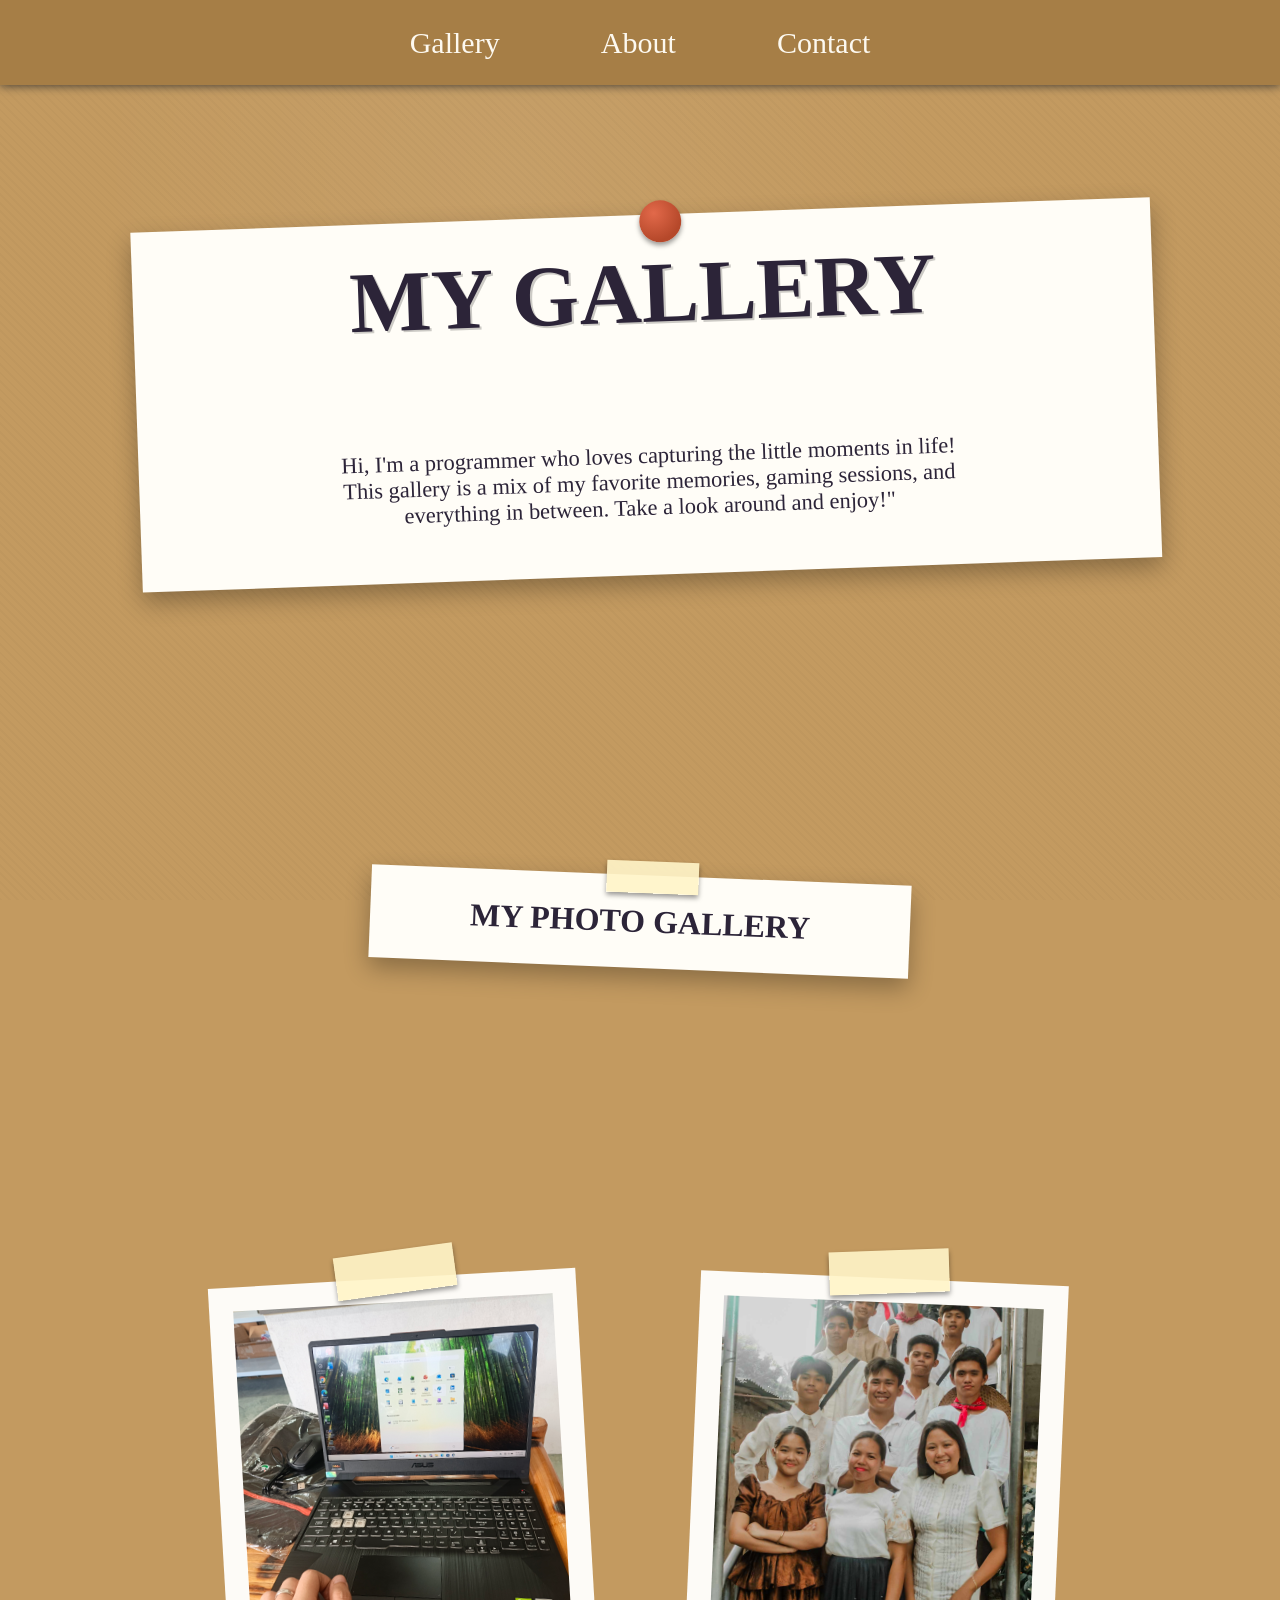
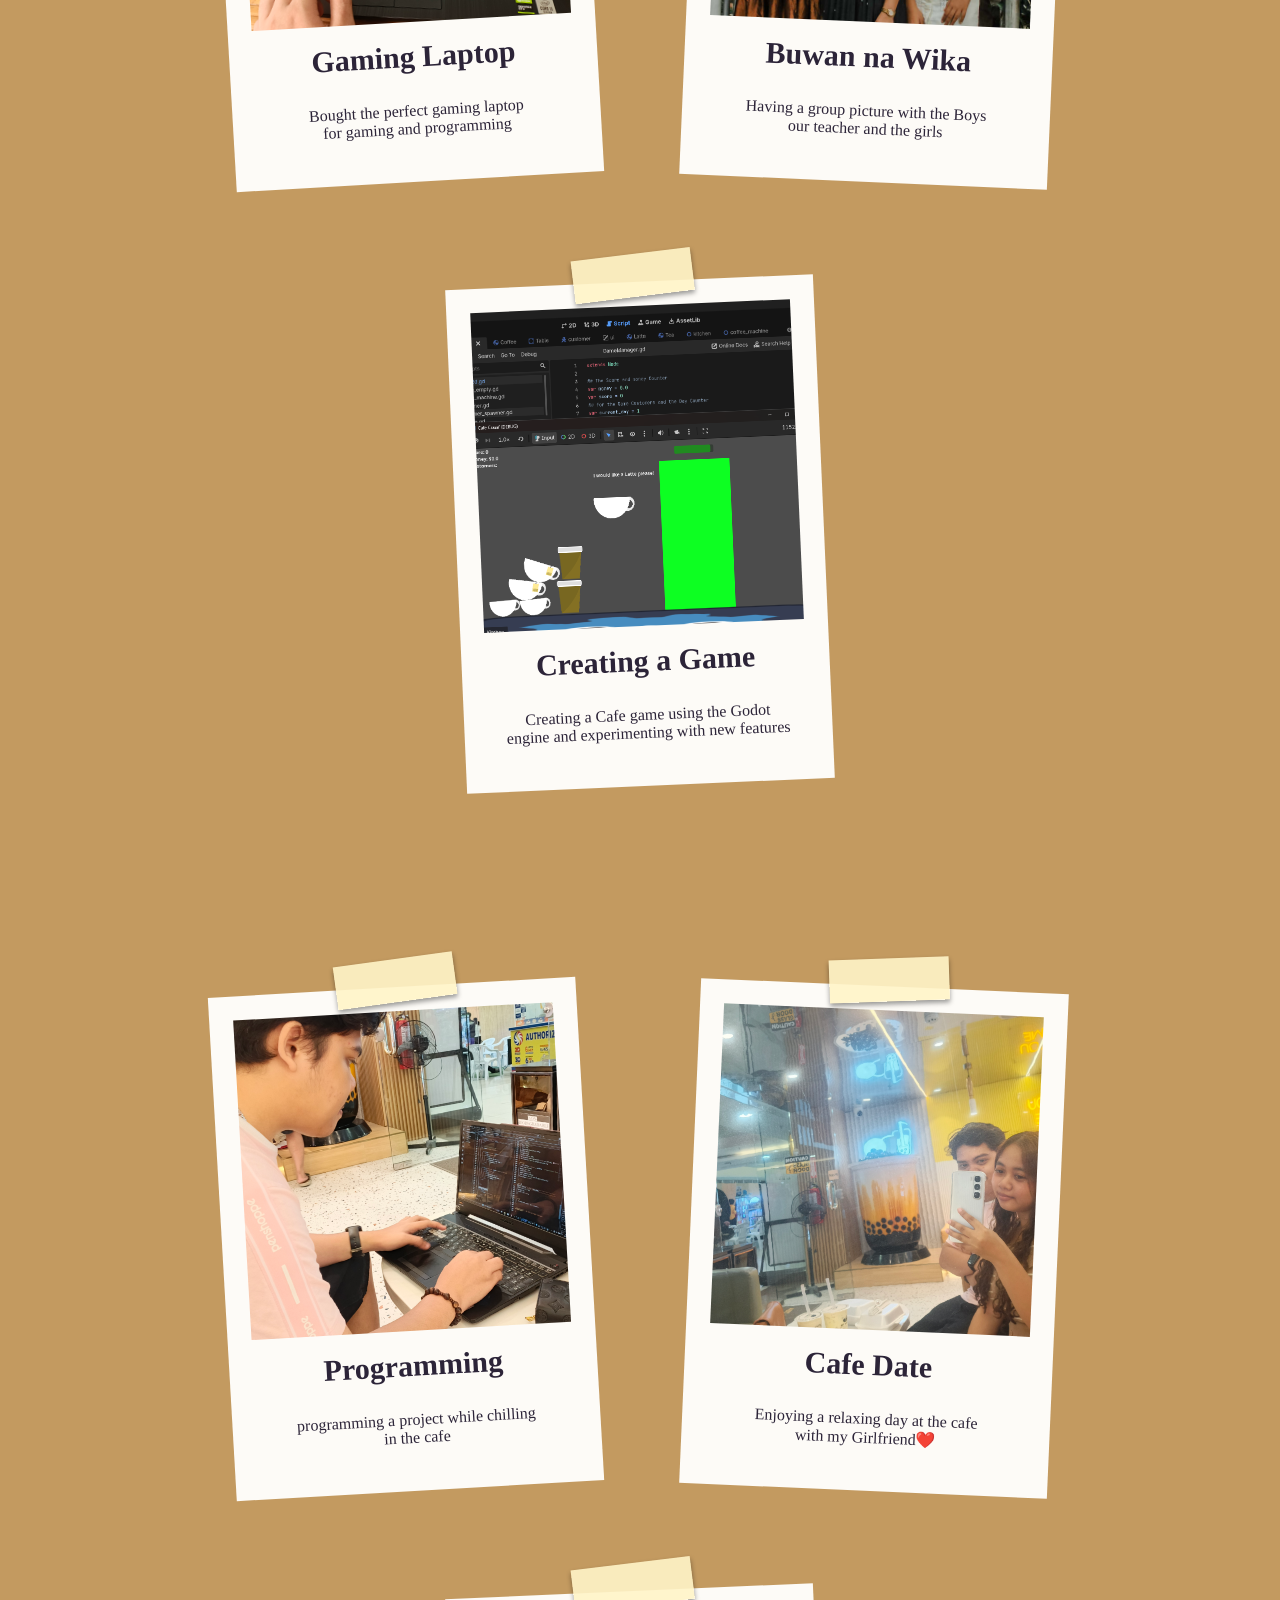
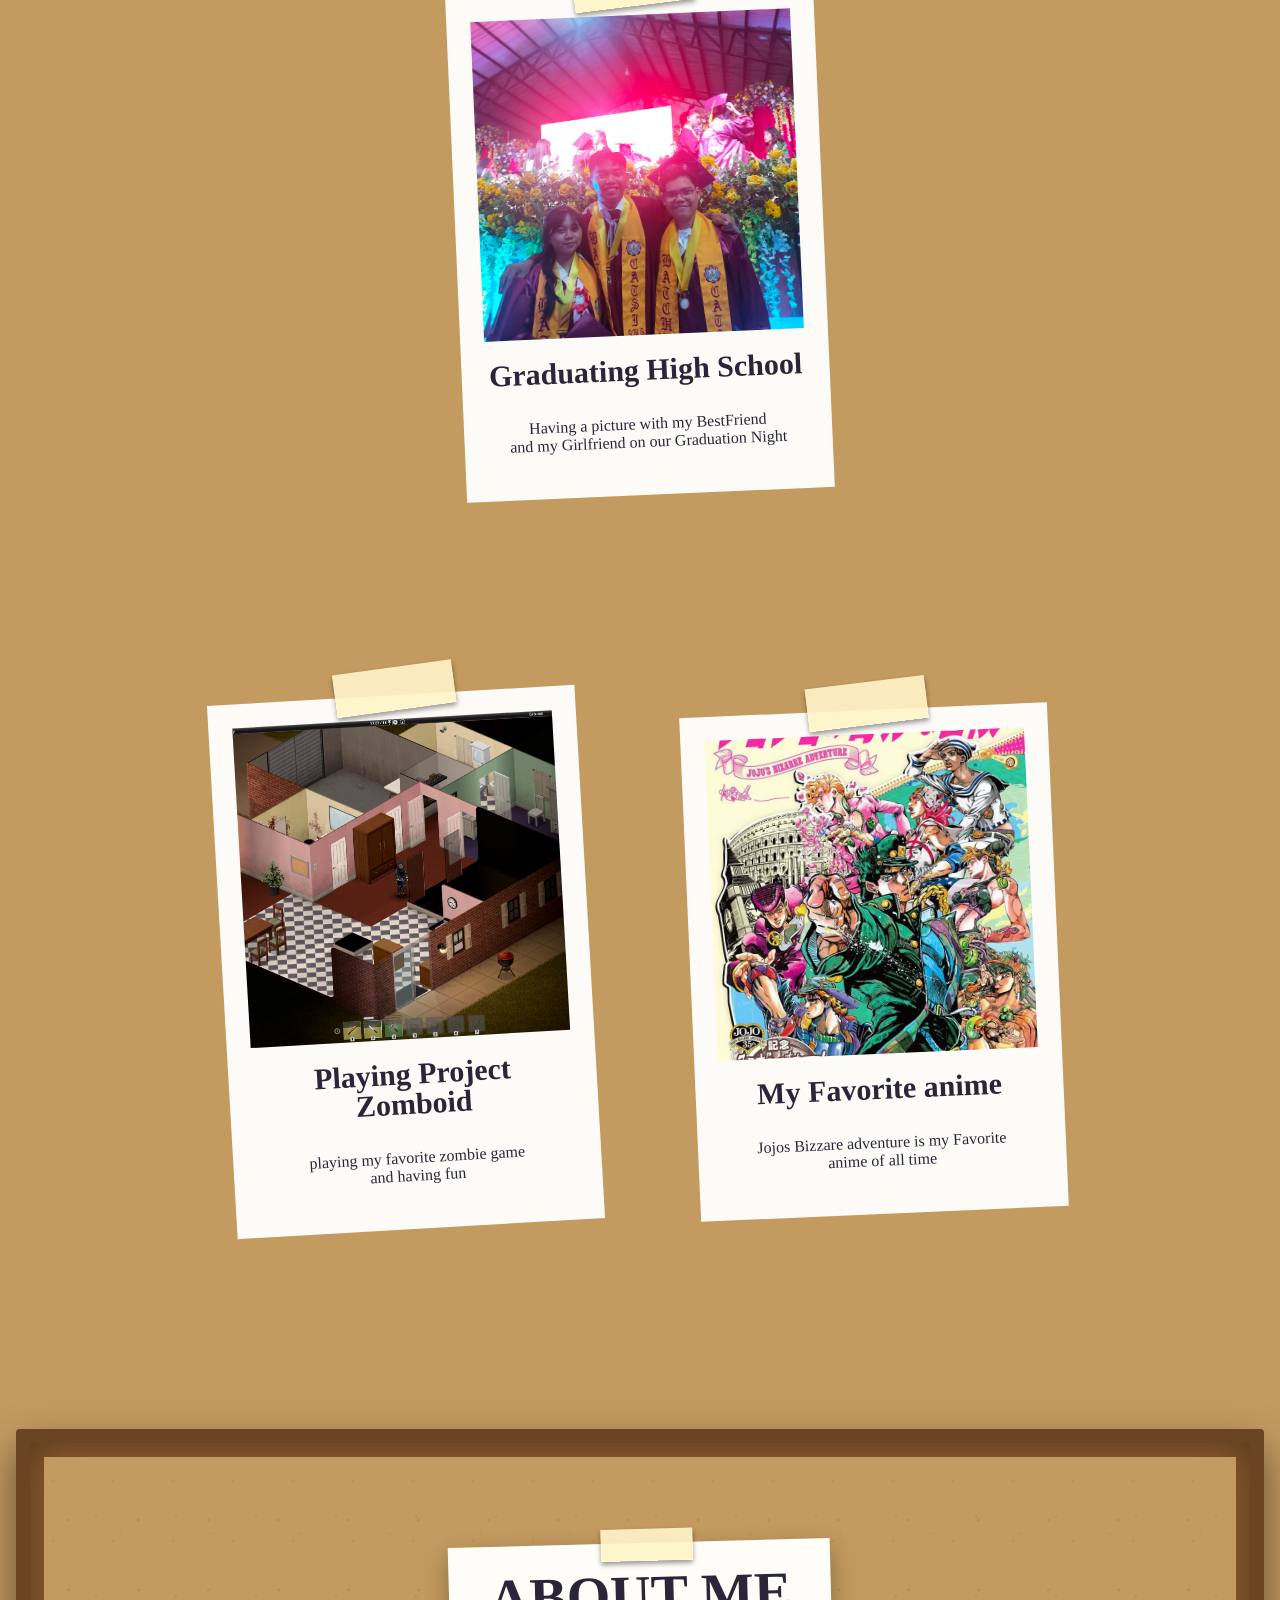
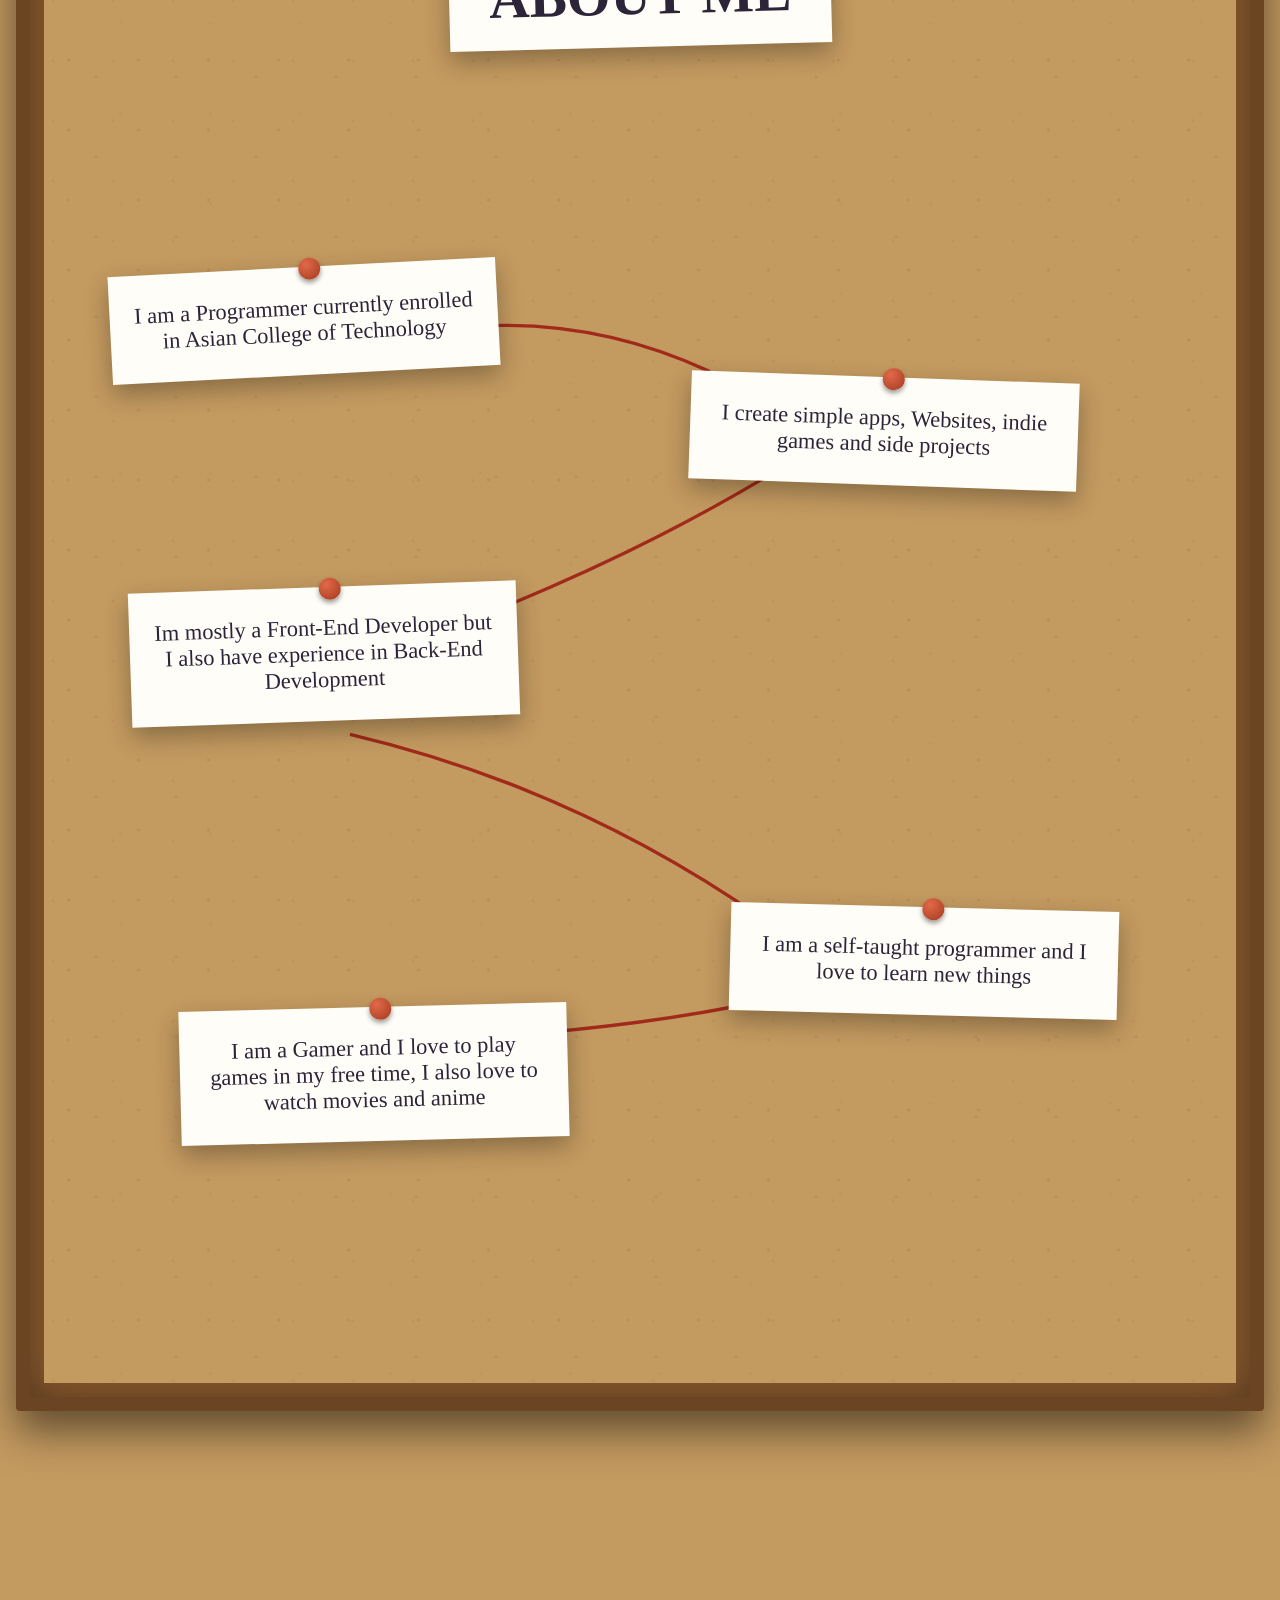
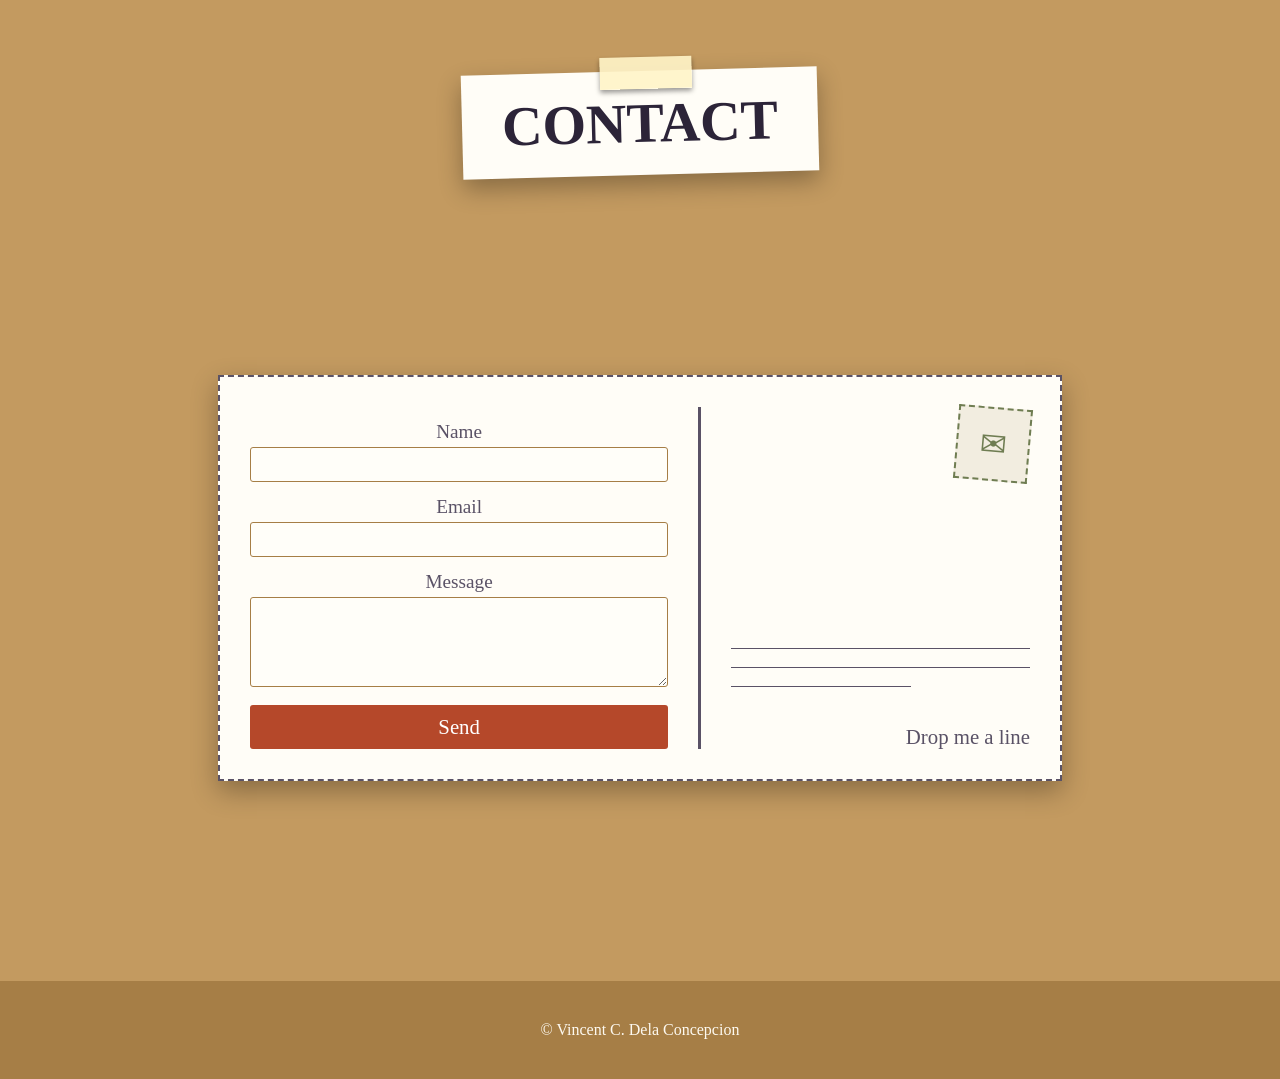
==== home.html @ f08c1916 "Add files via upload" ====
<head>
        
        <meta charset="UTF-8">
            <title>My Photo Gallery</title>
    <link rel="preconnect" href="https://fonts.googleapis.com">
   
    <link rel="StyleSheet" href="style.css">
    <script src="script.js"></script>
    </head>

    
    <body>


        </div>  
        <!-- Navigation -->
        <nav>    
            <a href="#gallery">Gallery</a>
            <a href="#aboutme">About</a>
            <a href="#contact">Contact</a>
        </nav>

        <!-- Introduction -->
        <header class="hero">
        <div class="pin">
            <h1>MY GALLERY</h1>

            <p>Hi, I'm a programmer who loves capturing the little moments in life! This gallery is a
                <span>mix of my favorite memories, gaming sessions, and everything in between. 
                    Take a look around and enjoy!"
                </span>
            </p>
        </div>

        <!-- Gallery Title -->
         <div id="gallery">         
        <h1 id="title">MY PHOTO GALLERY</h1>
        </div>
        </header>

    

        <!-- Polaroid Photos 1ST ROW -->
        <div class="picture-container">

            <div class="polaroid"  id="picture1">
                <img src="boughtlaptop.jpg">
                <div class="content" >
                    <h3>Gaming Laptop</h3>
                    <p>Bought the perfect gaming laptop</p> 
                        <p>for gaming and programming </p>
                </div>
            </div>

            <div class="polaroid" id="picture2">
                <img src="buwanwika.jpeg">
                <div class="content">
                    <h3>Buwan na Wika</h3>
                    <p>Having a group picture with the Boys</p> 
                        <p>our teacher and the girls </p>
                </div>
            </div>

            <div class="polaroid" id="picture3">
                <img src="godot.png">
                <div class="content">
                    <h3>Creating a Game</h3>
                    <p>Creating a Cafe game using the Godot </p> 
                        <p>engine and experimenting with new features </p>
                </div>
            </div>
        </div>
        
        <!-- Polaroid Photos 2nd ROW -->
        <div class="picture-container">

            <div class="polaroid"  id="picture4">
                <img src="programming.jpg">
                <div class="content" >
                    <h3>Programming</h3>
                    <p>programming a project while chilling</p> 
                        <p>in the cafe </p>
                </div>
            </div>

            <div class="polaroid" id="picture5">
                <img src="cafedate.jpg">
                <div class="content">
                    <h3>Cafe Date</h3>
                    <p>Enjoying a relaxing day at the cafe</p> 
                        <p>with my Girlfriend❤️ </p>
                </div>
            </div>

            <div class="polaroid" id="picture6">
                <img src="gradpic3.jpg">
                <div class="content">
                    <h3>Graduating High School</h3>
                    <p>Having a picture with my BestFriend </p> 
                        <p>and my Girlfriend on our Graduation Night </p>
                </div>
            </div>
        </div>

        <!-- Polaroid Photos 3rd ROW -->
        <div class="picture-container">

            <div class="polaroid"  id="picture7">
                <img src="projectzomboid.png">
                <div class="content" >
                    <h3>Playing Project Zomboid</h3>
                    <p>playing my favorite zombie game</p> 
                        <p>and having fun </p>
                </div>
            </div>

            <div class="polaroid" id="picture8">
                <img src="jojo.jpg">
                <div class="content">
                    <h3>My Favorite anime</h3>
                    <p>Jojos Bizzare adventure is my Favorite </p> 
                        <p>anime of all time</p>
                </div>
            </div>

            
        </div>
    <section class="detectiveboard">
        <div class="aboutme" id="aboutme">
                <h1 class="about-title">ABOUT ME</h1>
                </div>
                    <!-- About Me  -->
            <!-- Detective board: 4 cards connected by string -->
            <div class="aboutcontain">
        
                <svg class="strings" viewBox="0 0 1100 750" preserveAspectRatio="none">
                    <!-- card-1 -> card-2 -->
                    <path d="M 260 90  Q 450 40  620 110" stroke="#a12a1a" stroke-width="3" fill="none"/>
                    <!-- card-2 -> card-3 -->
                    <path d="M 700 190 Q 500 300 220 380" stroke="#a12a1a" stroke-width="3" fill="none"/>
                    <!-- card-3 -> card-4 -->
                    <path d="M 260 430 Q 500 480 700 610" stroke="#a12a1a" stroke-width="3" fill="none"/>
                    <path d="M 700 660 Q 500 700 260 700" stroke="#a12a1a" stroke-width="3" fill="none"/>
                </svg>
        
                <div class="card" id="card-1">
                    I am a Programmer currently enrolled in <span>Asian College of Technology</span>
                </div>
        
                <div class="card" id="card-2">
                    I create simple apps, Websites, indie games and side projects
                </div>
        
                <div class="card" id="card-3">
                    Im mostly a <span>Front-End Developer</span> but I also have experience in <span>Back-End Development</span>
                </div>
        
                <div class="card" id="card-4">
                    I am a <span>self-taught</span> programmer and I love to learn new things
                </div>
                
                <div class="card" id="card-5">
                   I am a Gamer and I love to play games in my free time, I also love to watch movies and anime

            </div>
        </div>
    </section>


    <section id="contact" class="contact-section">
    <div class="aboutme">
        <h1 class="about-title">CONTACT</h1>
    </div>

    <div class="postcard">
        <!-- Left side: the actual form -->
        <div class="postcard-form">
            <form id="contactForm">
                <label for="name">Name</label>
                <input type="text" id="name" required>

                <label for="email">Email</label>
                <input type="email" id="email" required>

                <label for="message">Message</label>
                <textarea id="message" required></textarea>

                <button type="submit">Send</button>
            </form>
        </div>

        <!-- Right side: postcard address block + stamp -->
        <div class="postcard-address">
            <div class="stamp">
                <span>✉    </span>
            </div>
            <div class="address-lines">
                <div class="line"></div>
                <div class="line"></div>
                <div class="line short"></div>
            </div>
            <p class="postcard-caption">Drop me a line</p>
        </div>
    </div>
</section>

<footer>
    <p>&copy; Vincent C. Dela Concepcion</p>
</footer>

<div class="popup-overlay" id="popupOverlay">
    <div class="popup-note">
        <p id="popupMessage">Thanks for your note! Your message has been left on the board.⛵</p>
        <button id="popupClose">Close</button>
    </div>
</div>

</body>
---- style.css ----
html{
    scroll-behavior: smooth;
}
:root{
    --cork: #c39a60;
    --cork-dark: #a67e46;
    --cream: #fdf9f0;
    --paper: #fffdf7;
    --ink: #2c2438;
    --ink-soft: #5a5266;
    --pin: #b5482a;
    --sage: #6f7d52;
    --tape: rgba(255, 244, 200, 0.9);
    --radius: 3px;
}


*{
    margin: 0px;
}

body{
    color: var(--ink);
    background-color: rgb(224, 222, 222);
    background:
      radial-gradient(circle at 40% 20%, rgba(255,255,255,0.05), transparent 40%),
      repeating-linear-gradient(45deg, rgba(0,0,0,0.02) 0 2px, transparent 2px 6px),
      var(--cork);
    background-attachment: fixed;
}

/* ---------- NAV ---------- */
nav{
    background-color: var(--cork-dark);
    word-spacing: 100%;
    display: flex;
    justify-content: center;
    text-align: center;
    gap: 50px;
    box-shadow: 0px 0px 10px rgb(48, 47, 47);
}

a{
    padding: 2%;
    font-size: 30px;
    text-decoration: none;
    color: var(--cream);
     font-family: 'Caveat', cursive;
}

/* ---------- HERO / GALLERY INTRO ---------- */
.hero{
    text-align: center;
    padding: 60px 20px;
    margin-top: 70px;
}

.pin{
    text-align: center;
    display: inline-block;
    position: relative;
    background: #fffdf7;
    padding: 28px 200px 54px;
    box-shadow: 0 10px 25px rgba(0,0,0,0.3);
    transform: rotate(-2deg);
    max-width: 620px;
    margin-bottom: 0px;

    transform-origin: top center;      
    animation: sway 3.5s ease-in-out infinite;
}

@keyframes sway{
    0%   { transform: rotate(-2deg); }
    50%  { transform: rotate(2deg); }
    100% { transform: rotate(-2deg); }
}


.pin::before{
    content: "";
    position: absolute;
    top: -14px;
    left: 52%;
    transform: translateX(-50%);
    width: 42px;
    height: 42px;
    border-radius: 50%;
    background: radial-gradient(circle at 35% 30%, #e2694a, #b5482a 70%);
    box-shadow: 0 3px 5px rgba(0,0,0,0.4);
}

.pin h1{
    font-family: 'Caveat', cursive;
    font-size: 5.4rem;
    margin: 0 0 6px;
    color: #2c2438;
    margin-bottom: 100px;
    text-shadow: 2px 2px 0px rgba(0,0,0,0.2);
    text-align: center;
}

.pin p{
    font-family: 'Caveat', cursive;
    font-size: 1.4rem;
    margin: 0;
    color: #2c2438;
}

/* ---------- GALLERY TITLE ---------- */
#title{
    display: inline-block;
    position: relative;
    background: #fffdf7;
    padding: 28px 100px 28px;
    box-shadow: 0 10px 25px rgba(0,0,0,0.3);
    transform: rotate(2.3deg);
    max-width: 620px;
    margin-top: 300px;
    margin-bottom: 50px;
    font-family: 'Caveat', cursive;
    text-align: center;
}

#title::before{
    content: "";
    position: absolute;
    top: -14px;
    left: 52%;
    transform: translateX(-50%);
    width: 92px;
    height: 32px;
    background: var(--tape);
    box-shadow: 0 3px 5px rgba(0,0,0,0.4);
}

/* ---------- POLAROID GALLERY ---------- */
.picture-container{
    justify-content: center;
    align-items: center;
    display: flex;
    flex-direction: row;
    flex-wrap: wrap;
    gap: 100px;
    margin-top: 200px;
}

.polaroid{
    background-color: rgb(253,251,247);
    padding: 24px 24px 44px;
    position: relative;
    width: 320px;
    transform: rotate(var(--tilt));
    transition: transform 0.3s ease, box-shadow 0.3s ease;
}


.polaroid::before{
    content: "";
    position: absolute;
    top: -28px;
    right: 120px;
    transform: rotate(-4.5deg);
    width: 120px;
    height: 43px;
    background: var(--tape);
    box-shadow: 0 3px 5px rgba(0,0,0,0.4);
}

.polaroid img{
    width: 100%;
    height: 320px;
    object-fit: cover;
    display: block;
}

.polaroid:hover{
    box-shadow: 4px 4px 20px black;
    transform: rotate(-10deg);
    box-shadow: 4px 4px 20px black;
    transform: rotate(calc(var(--tilt) * -1)) scale(1.05);
}

#picture1{ --tilt: -3.3deg; }
#picture2{ --tilt: 2.5deg; }
#picture3{ --tilt: -2.5deg; }
#picture4{ --tilt: -3.3deg; }
#picture5{ --tilt: 2.5deg; }
#picture6{ --tilt: -2.5deg; }
#picture7{ --tilt: -3.3deg; }
#picture8{ --tilt: -2.5deg; }

.content h3{
    text-align: center;
    line-height: 1;
    font-size: 30px;
    margin-bottom: 30px;
    margin-top: 20px;
    font-family: 'Caveat', cursive;
}

.content p{
    text-align: center;
    font-family: 'Caveat', cursive;
}
#left{
    Transform: rotate(-3.3deg);
}

/* ---------- ABOUT ME: BOARD FRAME WRAPPER ---------- */
.detectiveboard{
    position: relative;
    max-width: 1160px;
    margin: 100px auto;
    margin-top:200px;
    padding: 40px 30px 300px;
    background: #8a5a2e;                     
    border: 14px solid #6b4423;               
    border-radius: 4px;
    box-shadow:
        inset 0 0 40px rgba(0,0,0,0.4),        
        0 20px 40px rgba(0,0,0,0.5);            
}
 
.detectiveboard::before{
    content: "";
    position: absolute;
    inset: 14px;
    background:
        url("data:image/svg+xml,%3Csvg xmlns='http://www.w3.org/2000/svg' width='100' height='100'%3E%3Cfilter id='n'%3E%3CfeTurbulence type='fractalNoise' baseFrequency='0.9' numOctaves='2' stitchTiles='stitch'/%3E%3C/filter%3E%3Crect width='100%25' height='100%25' filter='url(%23n)'/%3E%3C/svg%3E"),
        repeating-linear-gradient(45deg, rgba(0,0,0,0.04) 0 2px, transparent 2px 6px),
        var(--cork);
    background-blend-mode: overlay, normal, normal;   
    opacity: 1;
    z-index: 0;

    background:
        radial-gradient(circle at 15% 40%, rgba(0,0,0,0.08) 1px, transparent 2px),
        radial-gradient(circle at 65% 75%, rgba(0,0,0,0.06) 1px, transparent 2px),
        radial-gradient(circle at 35% 90%, rgba(0,0,0,0.07) 1px, transparent 2px),
        radial-gradient(circle at 85% 85%, rgba(0,0,0,0.05) 1px, transparent 2px),
        
        var(--cork);
    background-size: 60px 60px, 80px 80px, 70px 70px, 90px 90px, auto;
}
 
/* ---------- ABOUT ME TITLE ---------- */
.aboutme{
    position: relative;
    z-index: 1;
    text-align: center;
    padding: 60px 20px 0;
    margin-top: 0;
    margin-bottom: 200px;
}
 
.about-title{
    display: inline-block;
    position: relative;
    font-family: 'Caveat', cursive;
    font-size: 3.5rem;
    color: var(--ink);
    text-align: center;
    background: var(--paper);
    padding: 20px 40px;
    box-shadow: 0 10px 25px rgba(0,0,0,0.3);
    transform: rotate(-1.5deg);
    transition: transform 0.3s ease, box-shadow 0.3s ease;
}
 
.about-title::before{
    content: "";
    position: absolute;
    top: -14px;
    left: 52%;
    transform: translateX(-50%);
    width: 92px;
    height: 32px;
    background: var(--tape);
    box-shadow: 0 3px 5px rgba(0,0,0,0.4);
}
 
.about-title:hover{
    box-shadow: 4px 4px 20px #5e3819;
    transform: rotate(-4deg);
}
 
/* ---------- ABOUT ME: DETECTIVE BOARD ---------- */
.aboutcontain{
    position: relative;        /* every .card positions against this */
    z-index: 1;                /* sits above .detective-board::before's cork texture */
    width: 100%;
    max-width: 1100px;
    height: 850px;
    margin: 40px auto 0;
}
 
.strings{
    position: absolute;
    top: 0;
    left: 0;
    width: 100%;
    height: 100%;
    pointer-events: none;      /* clicks pass through to whatever's underneath */
}
 
.card{
    position: absolute;
    background: var(--paper);
    padding: 28px 24px;
    max-width: 340px;
    box-shadow: 0 10px 25px rgba(0,0,0,0.3);
    font-family: 'Caveat', cursive;
    font-size: 1.4rem;
    text-align: center;
    transition: transform 0.3s ease, box-shadow 0.3s ease;
}
 
.card::before{
    content: "";
    position: absolute;
    top: -9px;
    left: 52%;
    transform: translateX(-50%);
    width: 22px;
    height: 22px;
    border-radius: 50%;
    background: radial-gradient(circle at 35% 30%, #e2694a, #b5482a 70%);
    box-shadow: 0 3px 5px rgba(0,0,0,0.4);
}
 
.card:hover{
    
    z-index: 5;
}
 
/* individual card placement + tilt */
#card-1{ top: 20px;  left: 20px;  transform: rotate(-3deg); }
#card-2{ top: 130px;  left: 600px; transform: rotate(2deg); }
#card-3{ top: 340px; left: 40px;  transform: rotate(-2deg); }
#card-4{ top: 660px; left: 640px; transform: rotate(1.5deg); }
#card-5 { top: 760px; left: 90px; transform: rotate(-1.5deg); }


/* Contact Section */
#contact{
    padding: 100px 20px;
    text-align: center;
}
.contact{
    font-family: 'Caveat', cursive;
    font-size: 3.5rem;
    color: var(--ink);
    text-align: center;
    
    padding: 10px 10px;
    margin-left: 00px;
    margin-right: 300px;
    
    
    transition: transform 0.3s ease, box-shadow 0.3s ease;
}
.contacttitle{
    display: inline-block;
    position: relative;
    font-family: 'Caveat', cursive;
    font-size: 3.5rem;
    color: var(--ink);
    text-align: center;
    background: var(--paper);
    padding: 20px 40px;
    
    box-shadow: 0 10px 25px rgba(0,0,0,0.3);
    
    transition: transform 0.3s ease, box-shadow 0.3s ease;
}
.contactdetails{
    position: relative;        /* every .card positions against this */
    z-index: 1;                /* sits above .detective-board::before's cork texture */
    width: 100%;
    max-width: 1100px;
    height: 80px;
    margin: 40px auto 0;
    font-size: 1.5rem;
    background: var(--paper);
    display: inline-block;
    justify-content: center; 
    font-family: 'Caveat', cursive;
    padding: 20px 40px;
}
ul{
    list-style-type: none;
    padding: 0;
}

/* ---------- CONTACT: POSTCARD ---------- */
.postcard{
    position: relative;
    display: flex;
    max-width: 780px;
    margin: 60px auto 100px;
    background: var(--paper);
    border: 2px dashed var(--ink-soft);
    box-shadow: 0 10px 25px rgba(0,0,0,0.3);
    padding: 30px;
    gap: 30px;
    font-family: 'Caveat', cursive;
    margin-top: 200px;
    margin-bottom: 100px;
}

.postcard-form{
    flex: 1.4;
}

.postcard-form label{
    display: block;
    font-size: 1.2rem;
    margin: 14px 0 4px;
    color: var(--ink-soft);
}

.postcard-form input,
.postcard-form textarea{
    width: 100%;
    padding: 8px 10px;
    border: 1.5px solid var(--cork-dark);
    border-radius: var(--radius);
    background: #fffef9;
    font-family: 'Poppins', sans-serif;
    font-size: 0.95rem;
}

.postcard-form textarea{
    min-height: 90px;
    resize: vertical;
}

.postcard-form button{
    margin-top: 18px;
    width: 100%;
    padding: 10px;
    background: var(--pin);
    color: white;
    border: none;
    border-radius: var(--radius);
    font-family: 'Caveat', cursive;
    font-size: 1.3rem;
    cursor: pointer;
    transition: background 0.2s ease, transform 0.15s ease;
}

.postcard-form button:hover{
    background: #943a22;
    transform: translateY(4px);
}

/* Right side — the "address" half of the postcard */
.postcard-address{
    flex: 1;
    border-left: 3px solid var(--ink-soft);
    padding-left: 30px;
    display: flex;
    flex-direction: column;
    align-items: flex-end;
}

.stamp{
    width: 70px;
    height: 70px;
    border: 2px dashed var(--sage);
    display: flex;
    align-items: center;
    justify-content: center;
    font-size: 2rem;
    color: var(--sage);
    background: #f2ede0;
    transform: rotate(5deg);
    margin-bottom: 40px;
}

.address-lines{
    width: 100%;
    margin-top: auto;
}

.line{
    height: 1px;
    background: var(--ink-soft);
    margin-bottom: 18px;
    width: 100%;
}

.line.short{
    width: 60%;
}

.postcard-caption{
    margin-top: 20px;
    font-size: 1.3rem;
    color: var(--ink-soft);
    text-align: right;
}

/* Stack vertically on smaller screens */
@media (max-width: 640px){
    .postcard{
        flex-direction: column;
    }
    .postcard-address{
        border-left: none;
        border-top: 2px dashed var(--ink-soft);
        padding-left: 0;
        padding-top: 20px;
        align-items: flex-start;
    }
    .stamp{
        align-self: flex-end;
    }
    .postcard-caption{
        text-align: left;
    }
}

footer{
    
    background-color: var(--cork-dark);
    color: var(--cream);
    text-align: center;
    padding: 40px;
    font-family: 'Caveat', cursive;
}

/* ---------- POPUP MESSAGE ---------- */
.popup-overlay{
    position: fixed;
    inset: 0;
    background: rgba(0,0,0,0.5);
    display: flex;
    align-items: center;
    justify-content: center;
    opacity: 0;
    pointer-events: none;
    transition: opacity 0.25s ease;
    z-index: 1000;
}

.popup-overlay.show{
    opacity: 1;
    pointer-events: auto;
}

.popup-note{
    background: var(--paper);
    padding: 30px 40px;
    max-width: 360px;
    text-align: center;
    box-shadow: 0 15px 40px rgba(0,0,0,0.4);
    transform: rotate(-1.5deg);
    font-family: 'Caveat', cursive;
    font-size: 1.4rem;
}

.popup-note button{
    margin-top: 16px;
    padding: 8px 24px;
    background: var(--pin);
    color: white;
    border: none;
    border-radius: var(--radius);
    font-family: 'Caveat', cursive;
    font-size: 1.2rem;
    cursor: pointer;
}
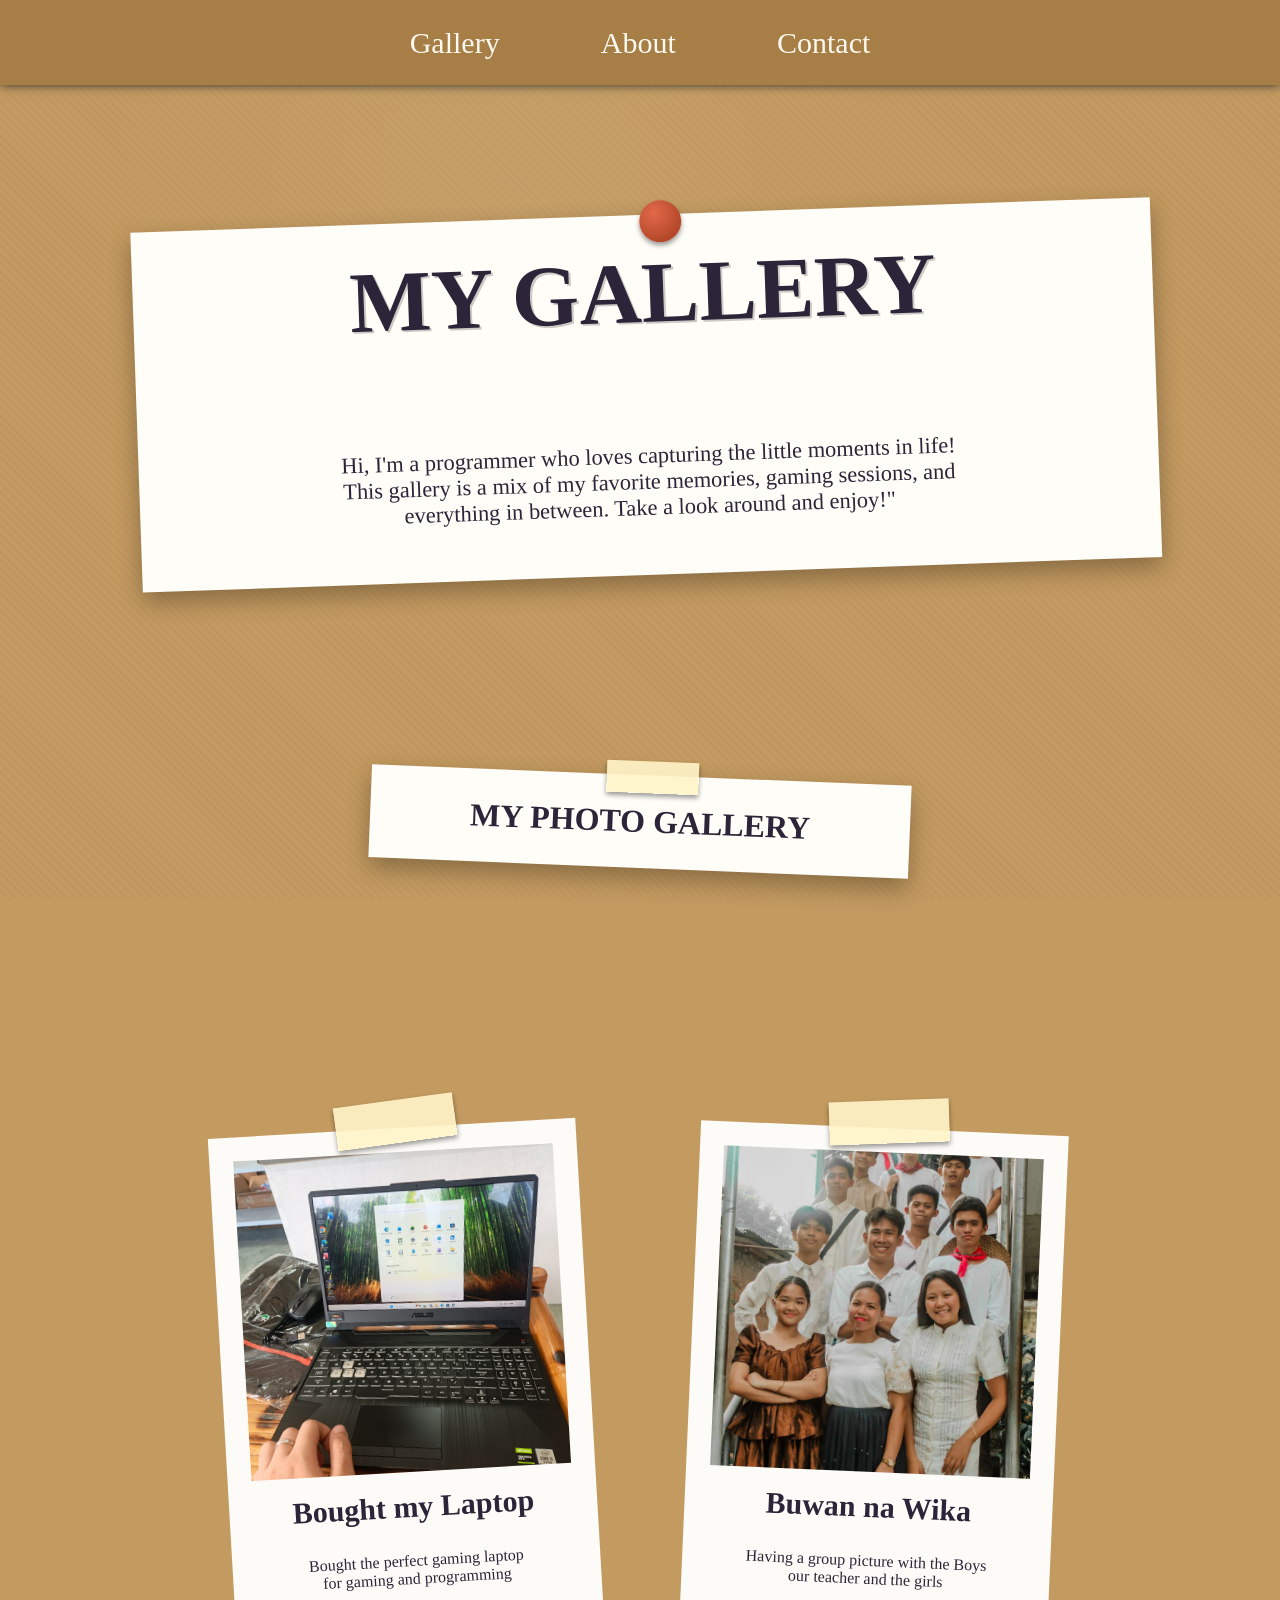
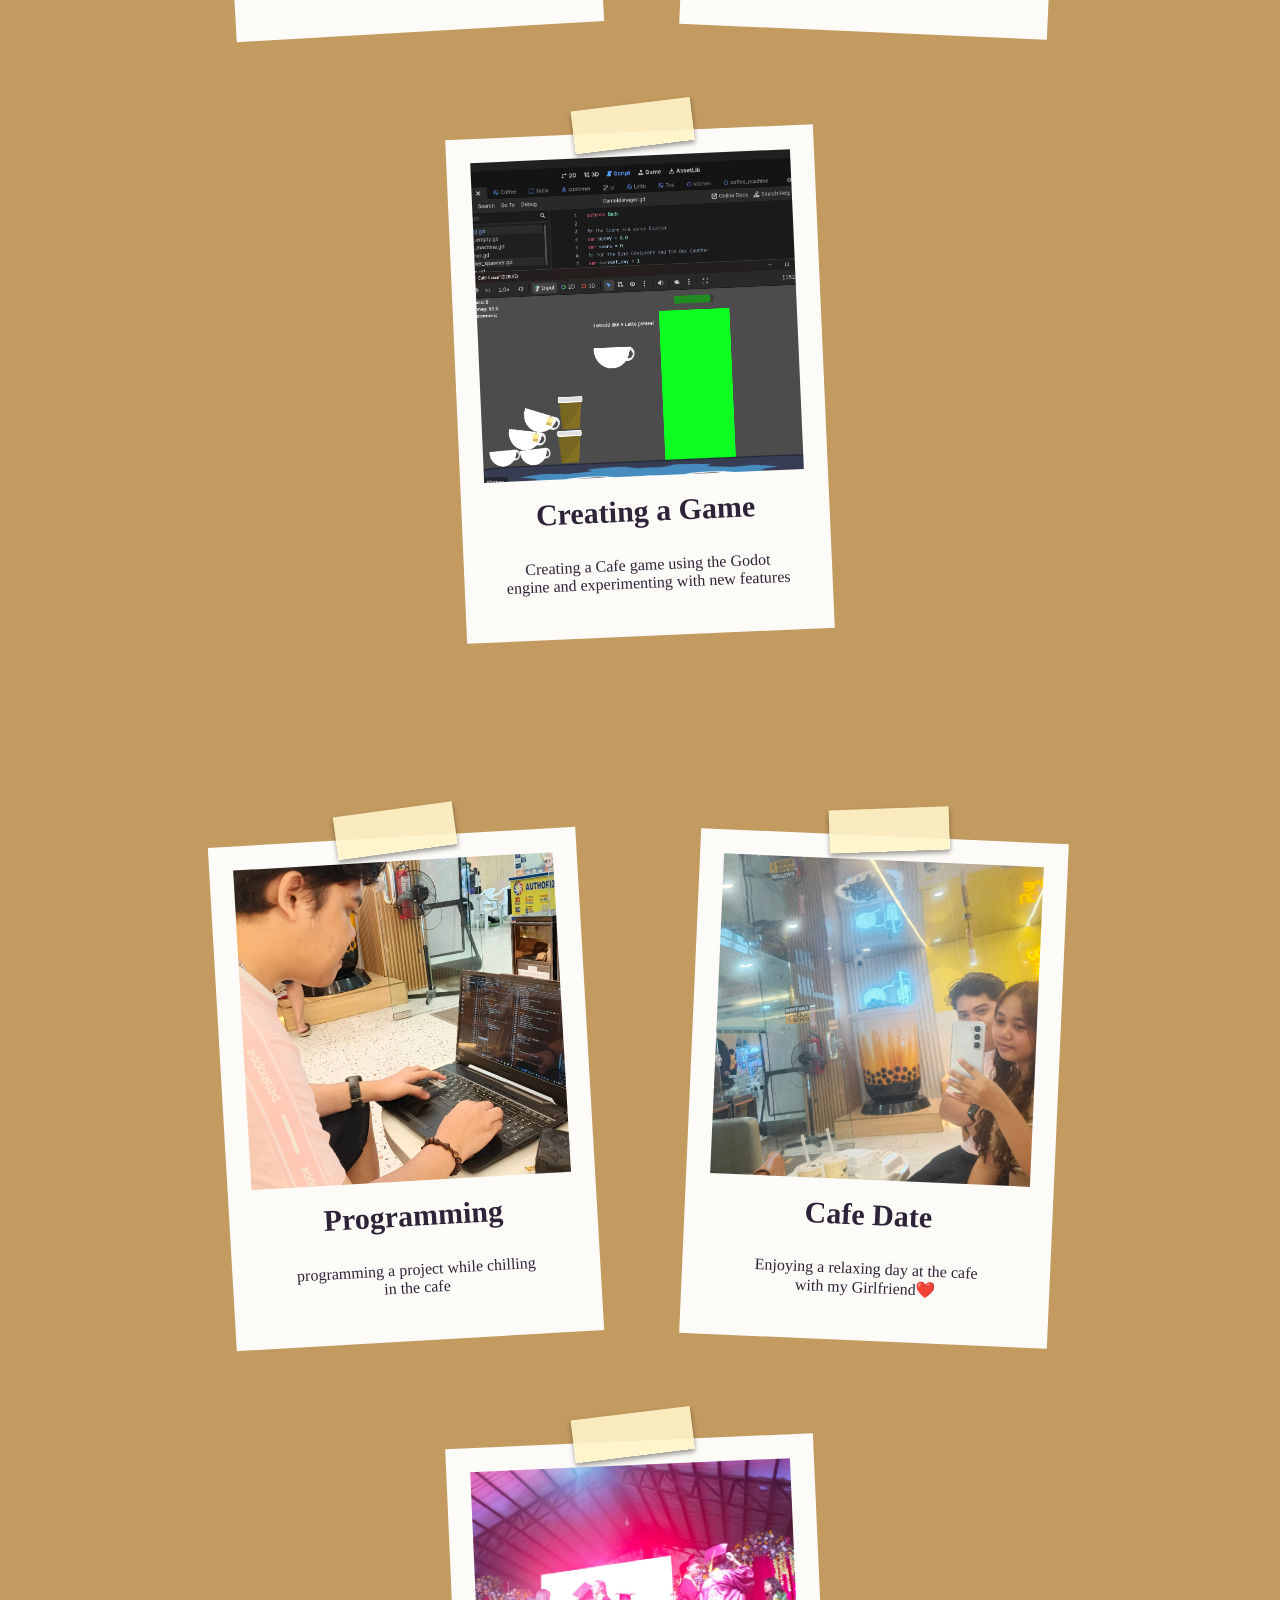
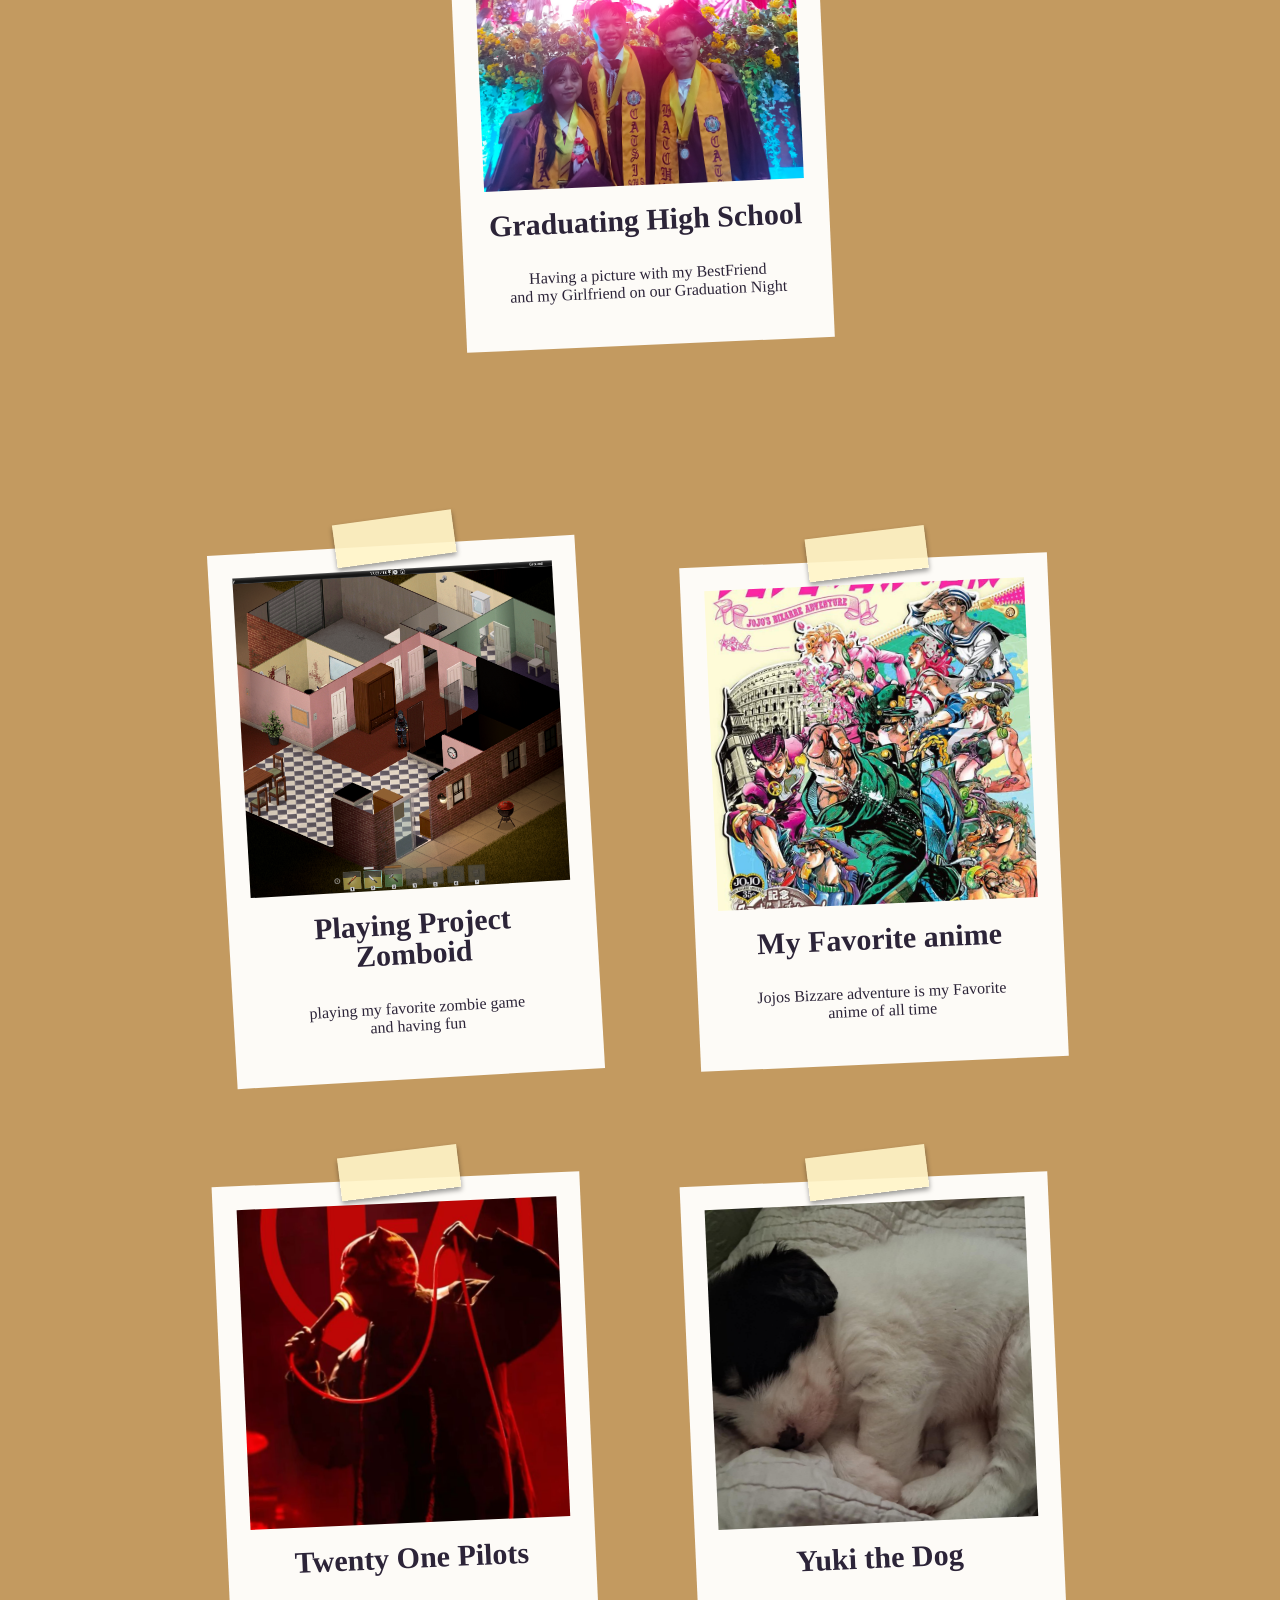
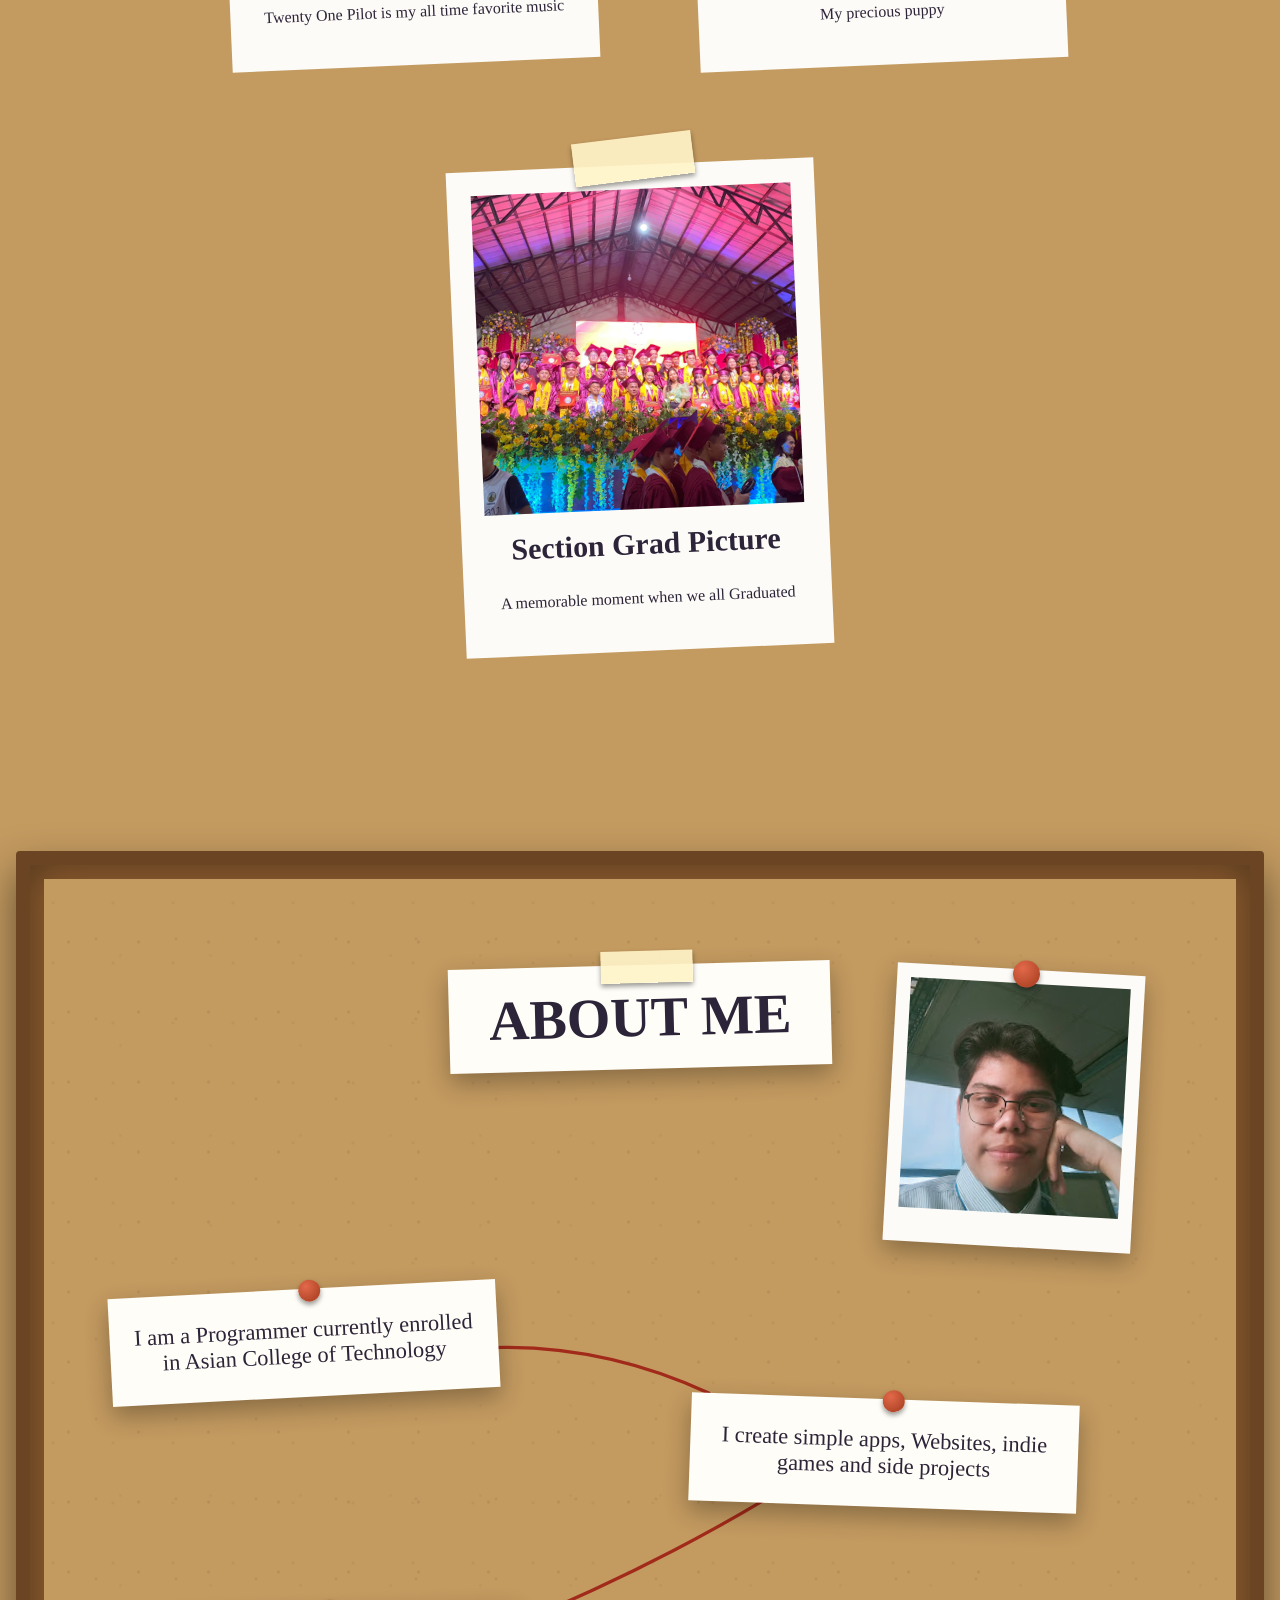
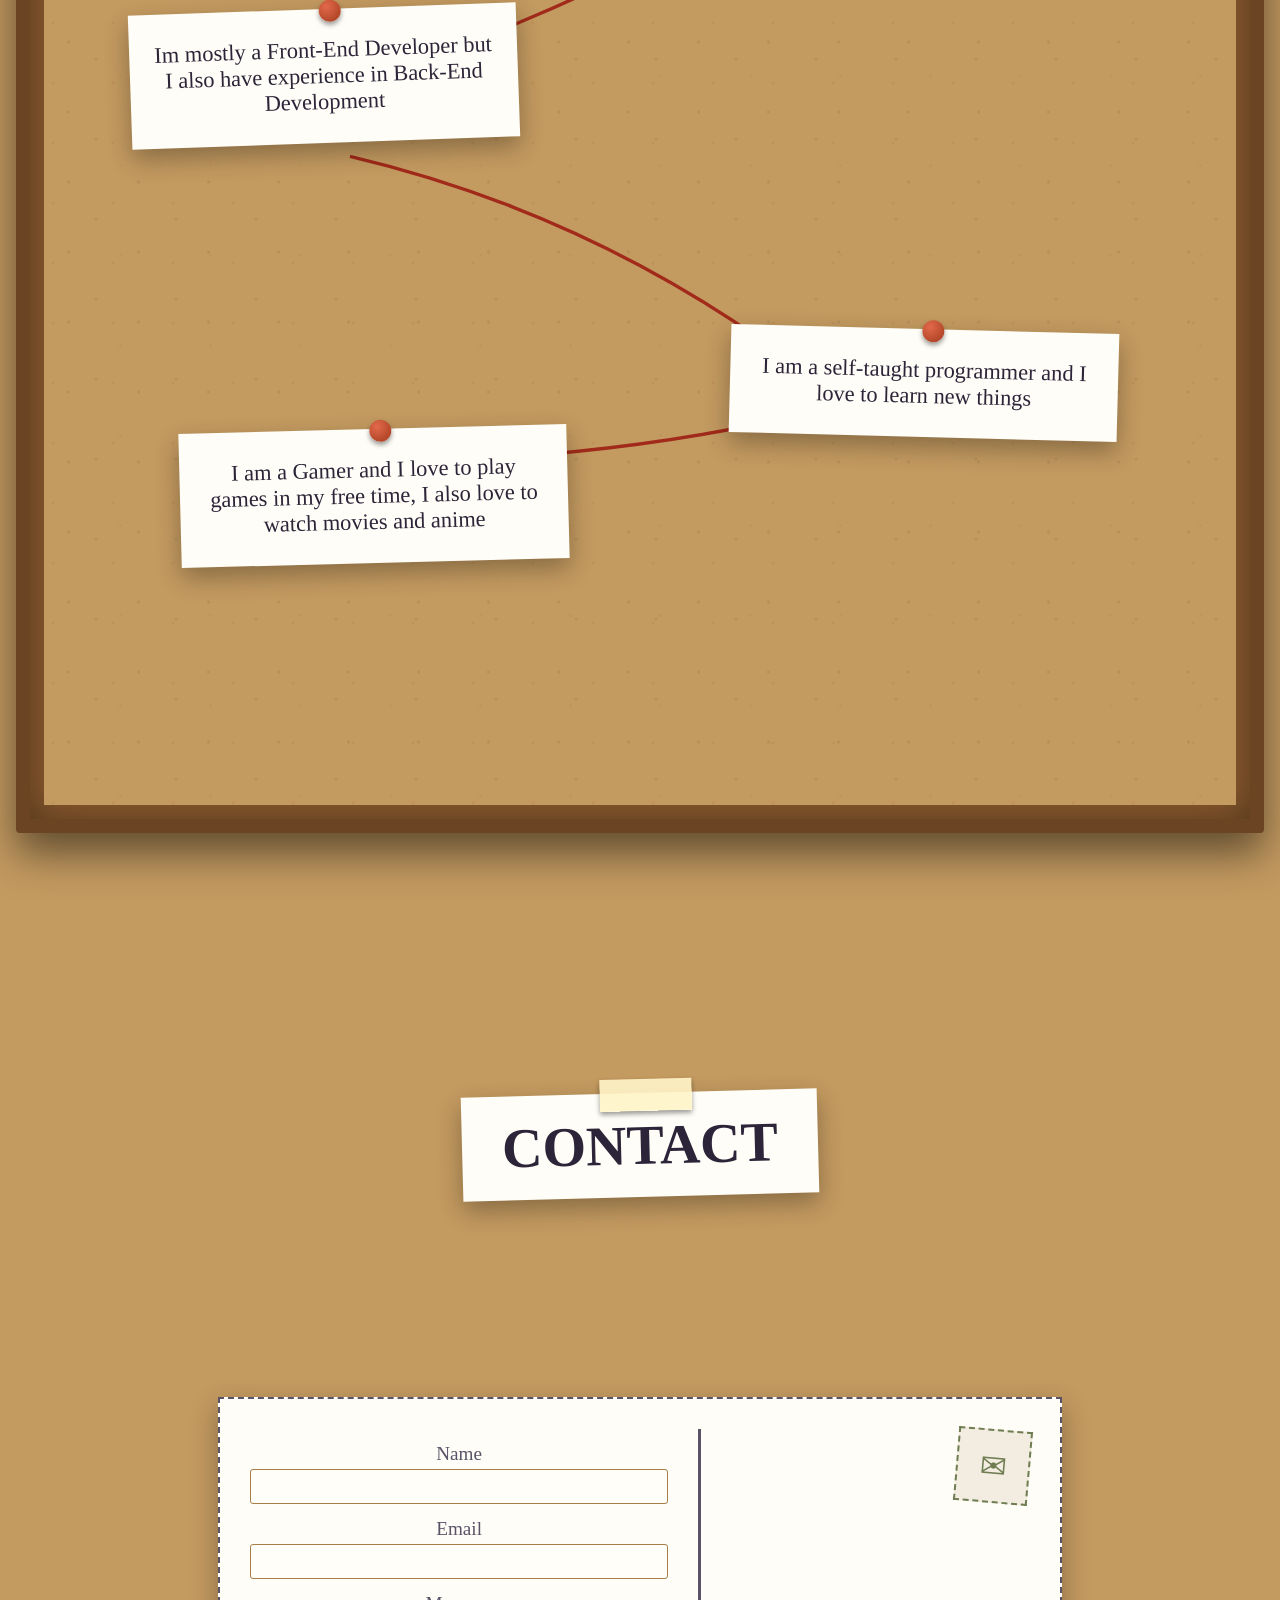
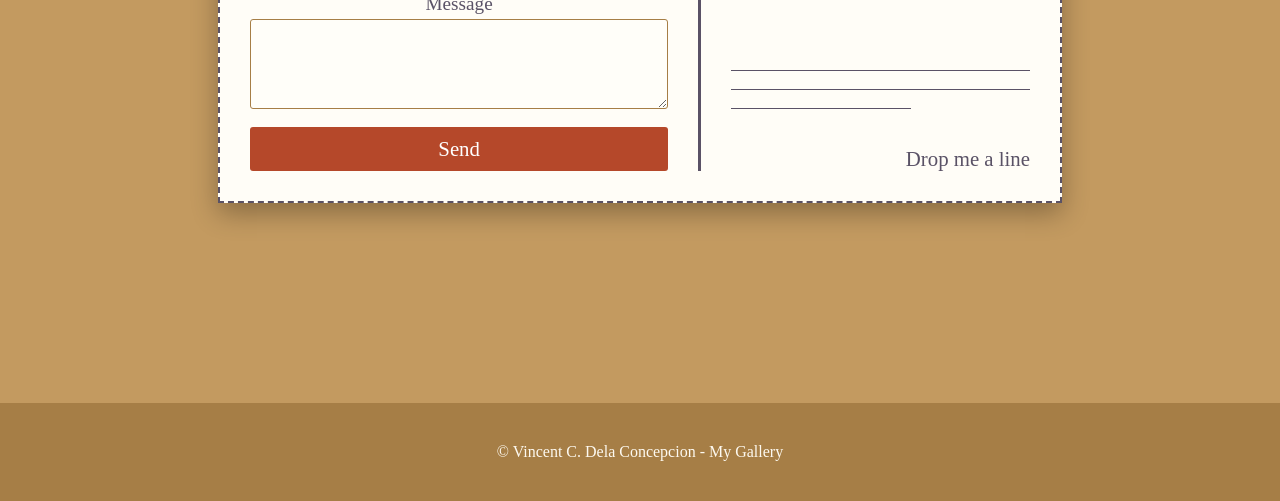
==== commit 35faa20e: "Add files via upload" ====
--- a/home.html
+++ b/home.html
@@ -46,7 +46,7 @@
             <div class="polaroid"  id="picture1">
                 <img src="boughtlaptop.jpg">
                 <div class="content" >
-                    <h3>Gaming Laptop</h3>
+                    <h3>Bought my Laptop</h3>
                     <p>Bought the perfect gaming laptop</p> 
                         <p>for gaming and programming </p>
                 </div>
@@ -115,7 +115,7 @@
             </div>
 
             <div class="polaroid" id="picture8">
-                <img src="jojo.jpg">
+                <img src="jojo.jpg">    
                 <div class="content">
                     <h3>My Favorite anime</h3>
                     <p>Jojos Bizzare adventure is my Favorite </p> 
@@ -123,8 +123,36 @@
                 </div>
             </div>
 
+            <div class="polaroid" id="picture8">
+                <img src="twentyonepilot.jpg">    
+                <div class="content">
+                    <h3>Twenty One Pilots</h3>
+                    <p>Twenty One Pilot is my all time favorite music  </p> 
+                        
+                </div>
+            </div>
+
+            <div class="polaroid" id="picture8">
+                <img src="giggleshitter.jpg">    
+                <div class="content">
+                    <h3>Yuki the Dog</h3>
+                    <p>My precious puppy  </p> 
+                        
+                </div>
+            </div>
+
+            <div class="polaroid" id="picture8">
+                <img src="groupgrad.jpeg">    
+                <div class="content">
+                    <h3>Section Grad Picture</h3>
+                    <p>A memorable moment when we all Graduated</p> 
+                        
+                </div>
+            </div>
             
         </div>
+
+
     <section class="detectiveboard">
         <div class="aboutme" id="aboutme">
                 <h1 class="about-title">ABOUT ME</h1>
@@ -143,6 +171,11 @@
                     <path d="M 700 660 Q 500 700 260 700" stroke="#a12a1a" stroke-width="3" fill="none"/>
                 </svg>
         
+                <div class="polaroidpicme" >
+                    <img src="vincent.jpg" alt="My Photo">
+                    
+                </div>
+                
                 <div class="card" id="card-1">
                     I am a Programmer currently enrolled in <span>Asian College of Technology</span>
                 </div>
@@ -205,7 +238,7 @@
 </section>
 
 <footer>
-    <p>&copy; Vincent C. Dela Concepcion</p>
+    <p>&copy; Vincent C. Dela Concepcion - My Gallery</p>
 </footer>
 
 <div class="popup-overlay" id="popupOverlay">
--- a/style.css
+++ b/style.css
@@ -71,9 +71,9 @@
 }
 
 @keyframes sway{
-    0%   { transform: rotate(-2deg); }
-    50%  { transform: rotate(2deg); }
-    100% { transform: rotate(-2deg); }
+    0%   { transform: rotate(-1deg); }
+    50%  { transform: rotate(1deg); }
+    100% { transform: rotate(-1deg); }
 }
 
 
@@ -116,8 +116,8 @@
     box-shadow: 0 10px 25px rgba(0,0,0,0.3);
     transform: rotate(2.3deg);
     max-width: 620px;
-    margin-top: 300px;
-    margin-bottom: 50px;
+    margin-top: 200px;
+    margin-bottom: 0px;
     font-family: 'Caveat', cursive;
     text-align: center;
 }
@@ -208,6 +208,7 @@
 }
 
 /* ---------- ABOUT ME: BOARD FRAME WRAPPER ---------- */
+
 .detectiveboard{
     position: relative;
     max-width: 1160px;
@@ -221,7 +222,7 @@
         inset 0 0 40px rgba(0,0,0,0.4),        
         0 20px 40px rgba(0,0,0,0.5);            
 }
- 
+
 .detectiveboard::before{
     content: "";
     position: absolute;
@@ -294,7 +295,39 @@
     height: 850px;
     margin: 40px auto 0;
 }
- 
+.polaroidpicme{
+    background-color: rgb(253,251,247);
+    padding: 14px 14px 44px 14px;
+    position: relative;
+    
+    width: 220px;
+    height:220px;
+    left: 800px;
+    bottom: 300px;
+    box-shadow: 0 10px 25px rgba(0,0,0,0.3);
+    transform:rotate(3.2deg);
+}
+.polaroidpicme:before{
+    content: "";
+    position: absolute;
+    display: flex;
+    
+    top: -9px;
+    left: 52%;
+    transform: translateX(-50%);
+    width: 27px;
+    height: 27px;
+    border-radius: 50%;
+    background: radial-gradient(circle at 35% 30%, #e2694a, #b5482a 70%);
+    box-shadow: 0 3px 5px rgba(0,0,0,0.4);
+}
+ .polaroidpicme img{
+    width: 100%;
+    height: 230px;
+    object-fit: cover;
+    display: block;
+}
+
 .strings{
     position: absolute;
     top: 0;
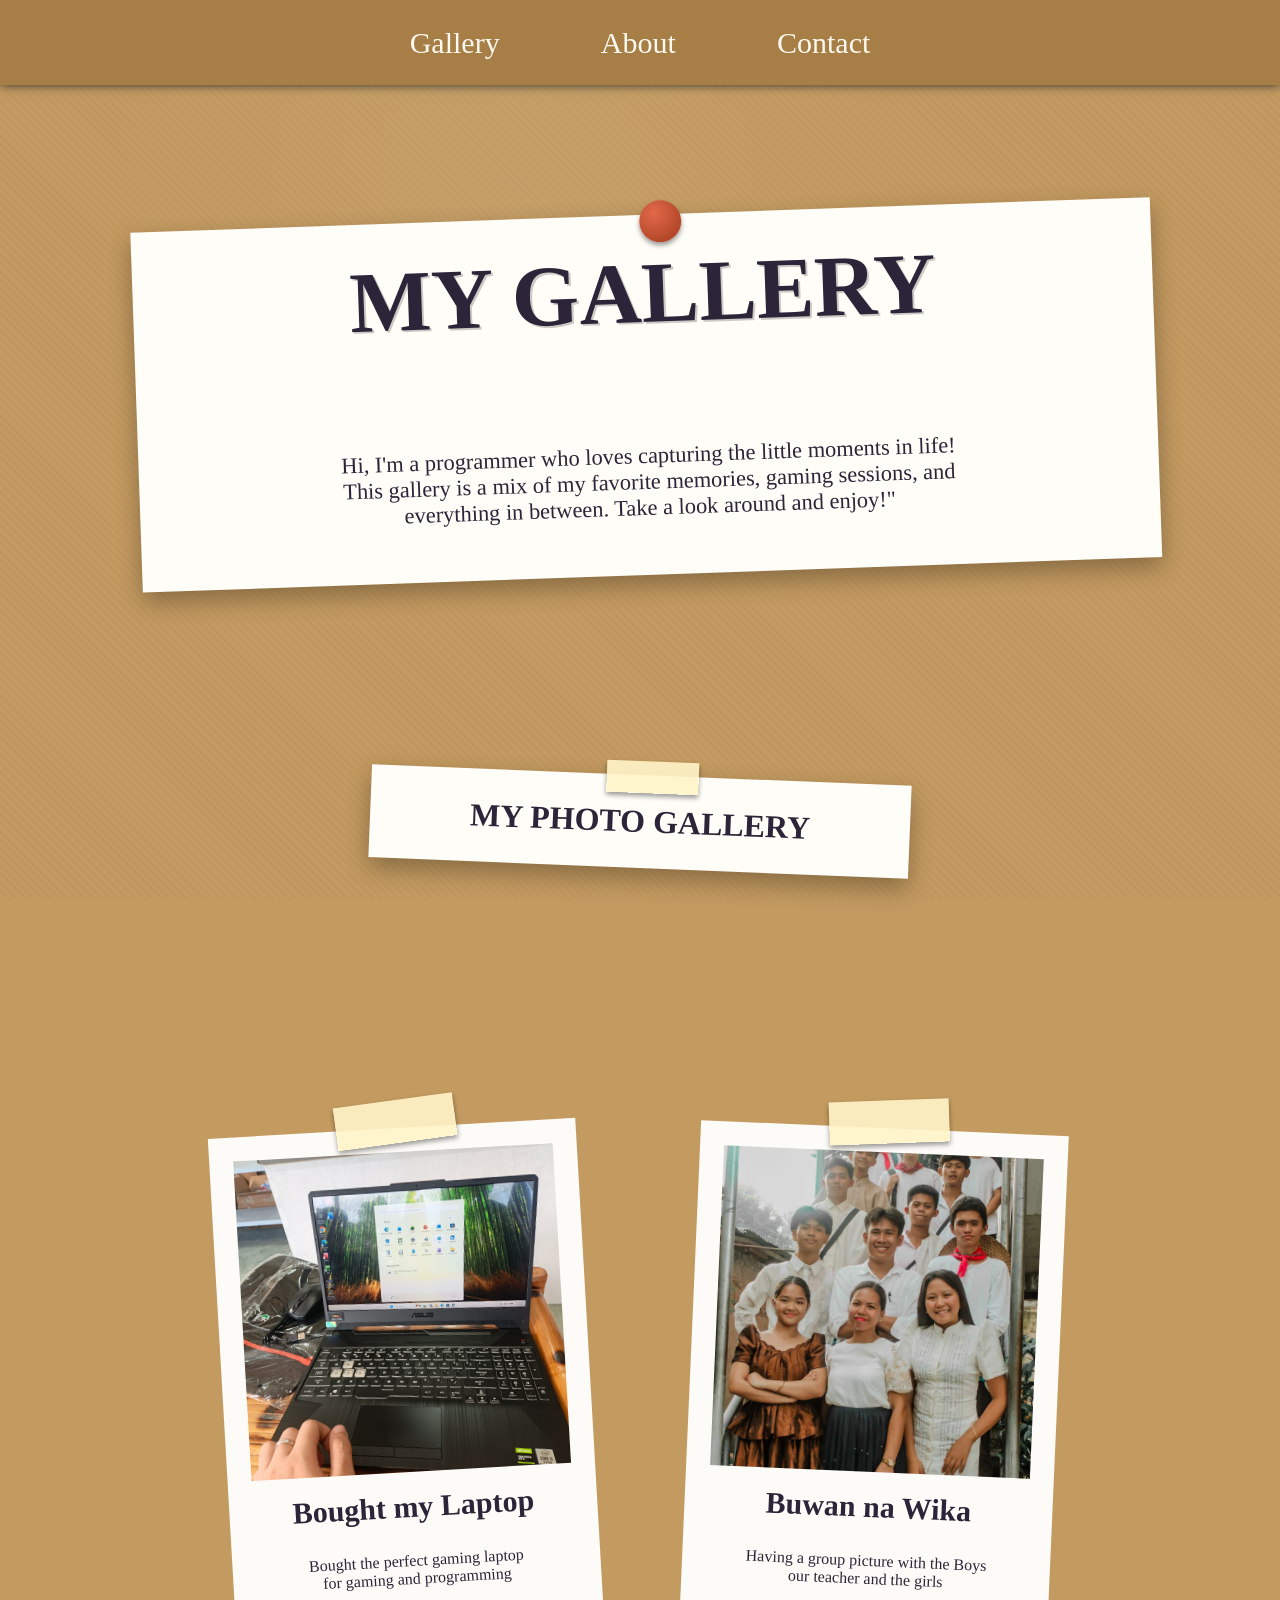
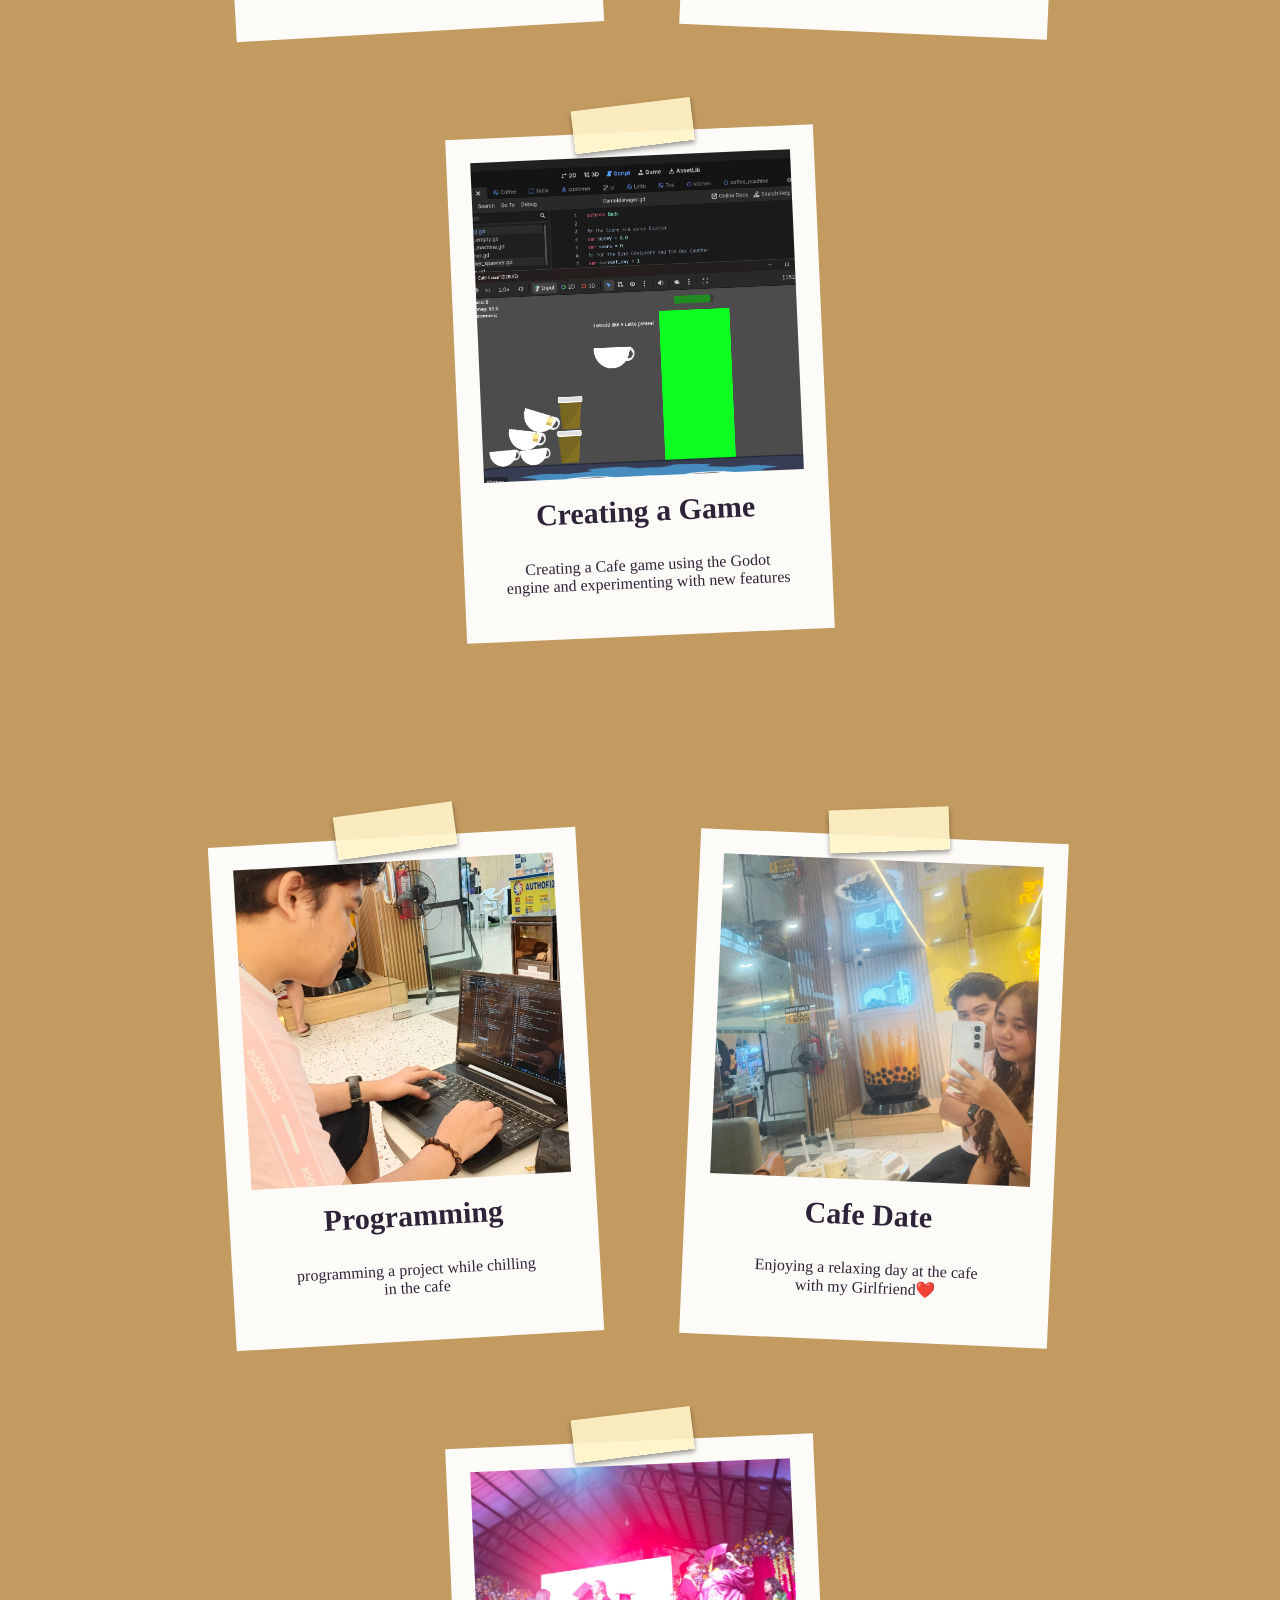
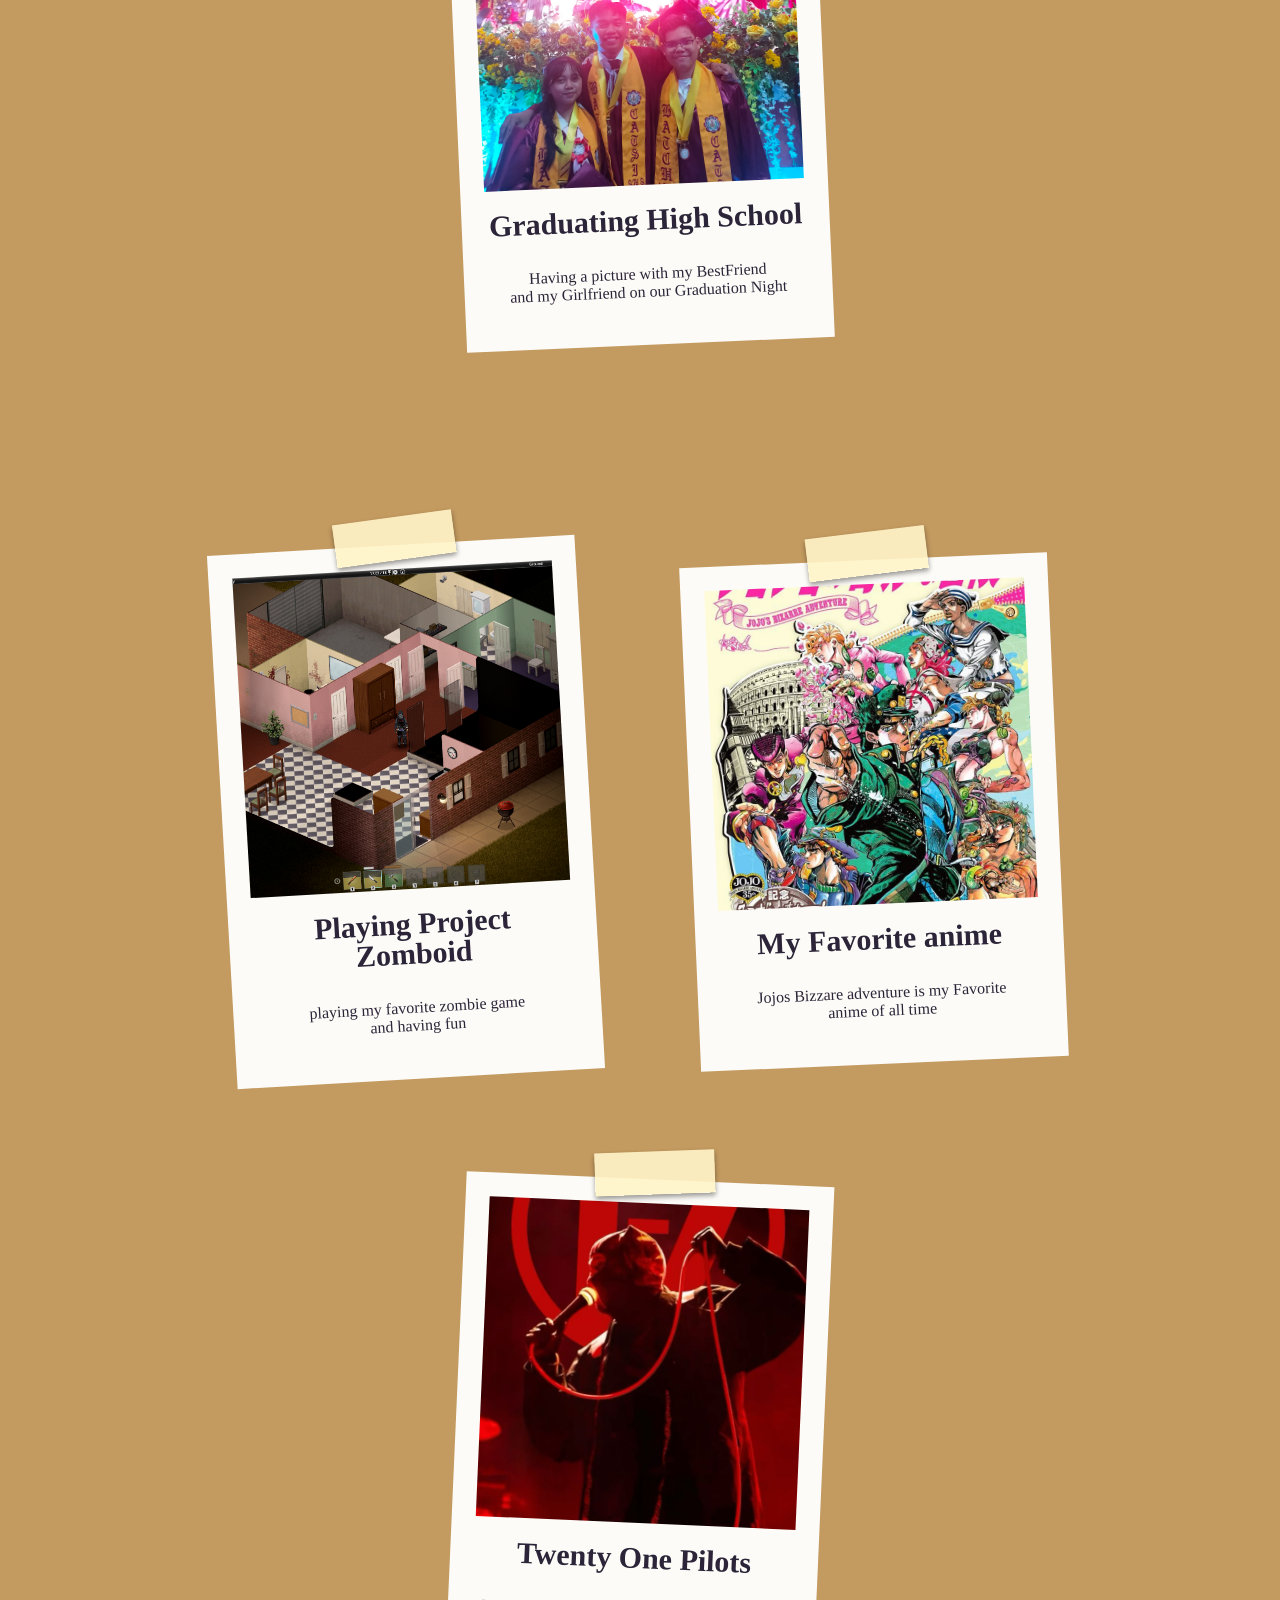
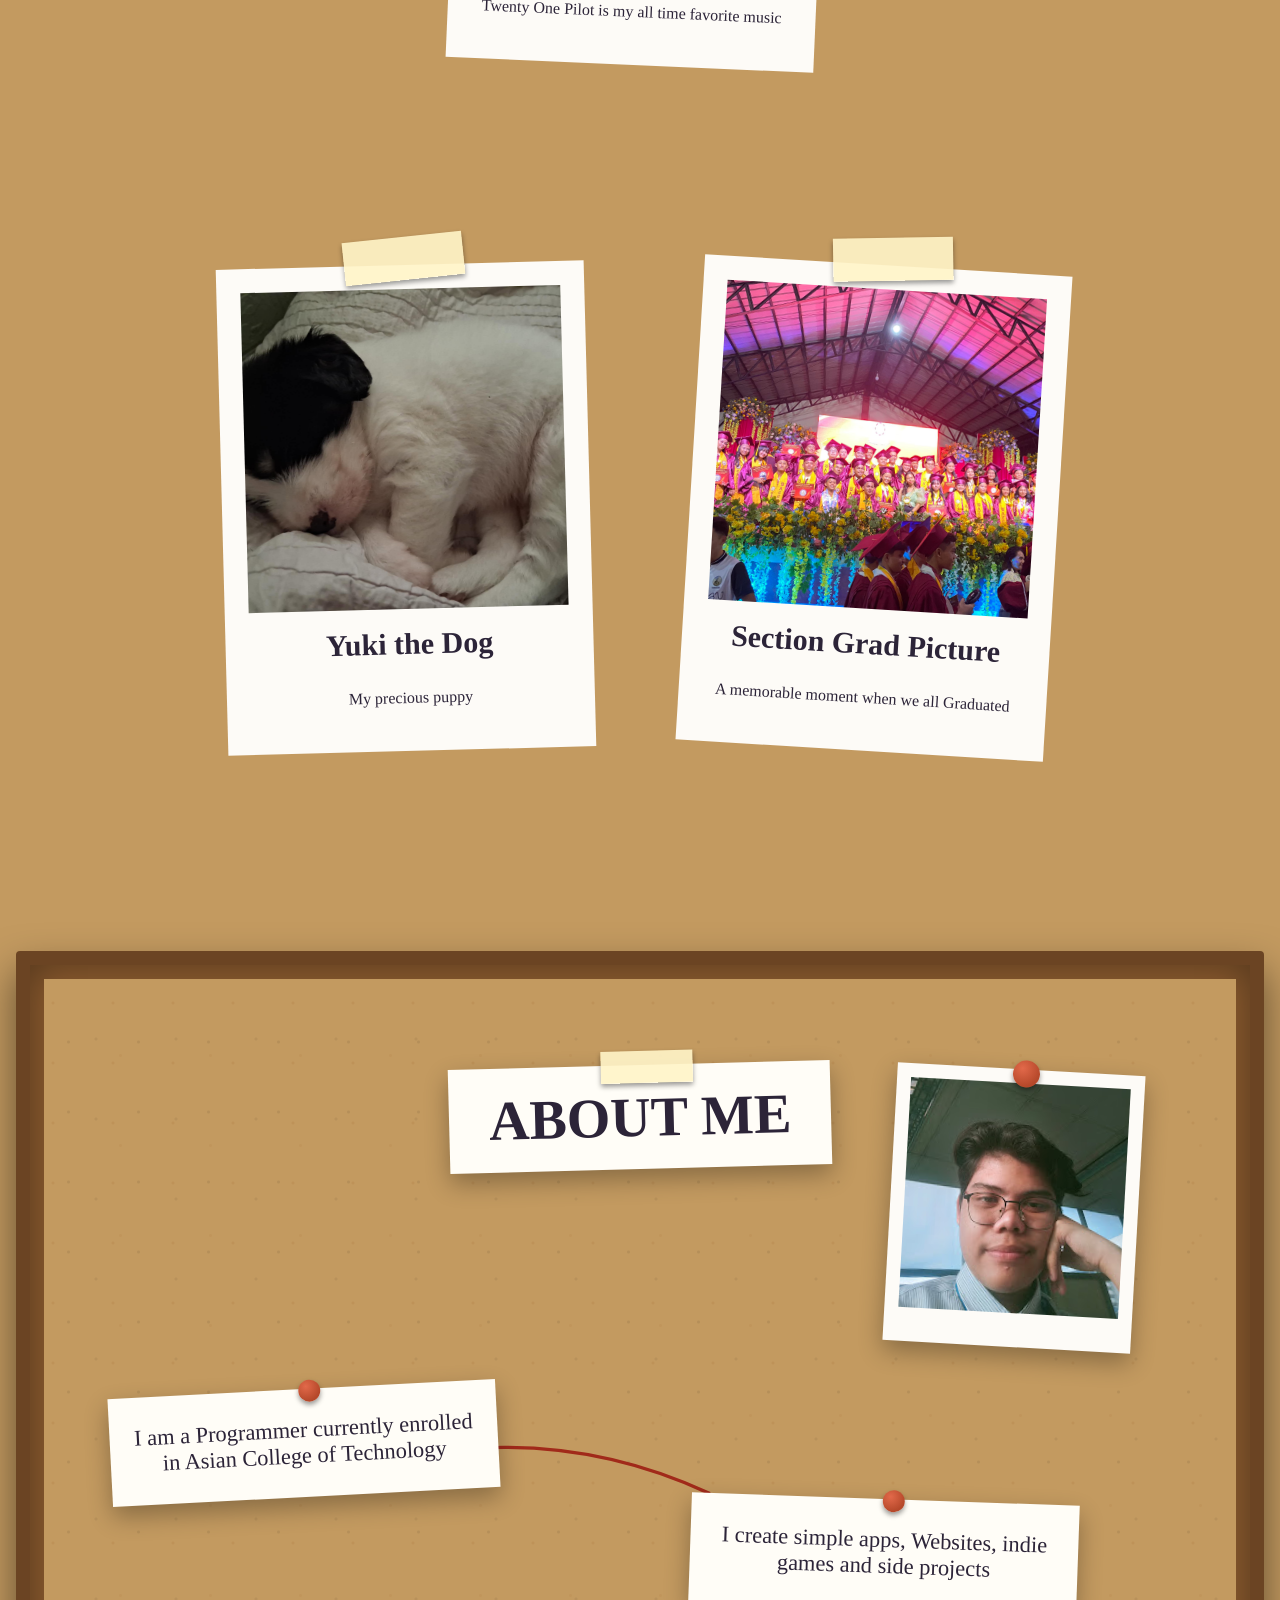
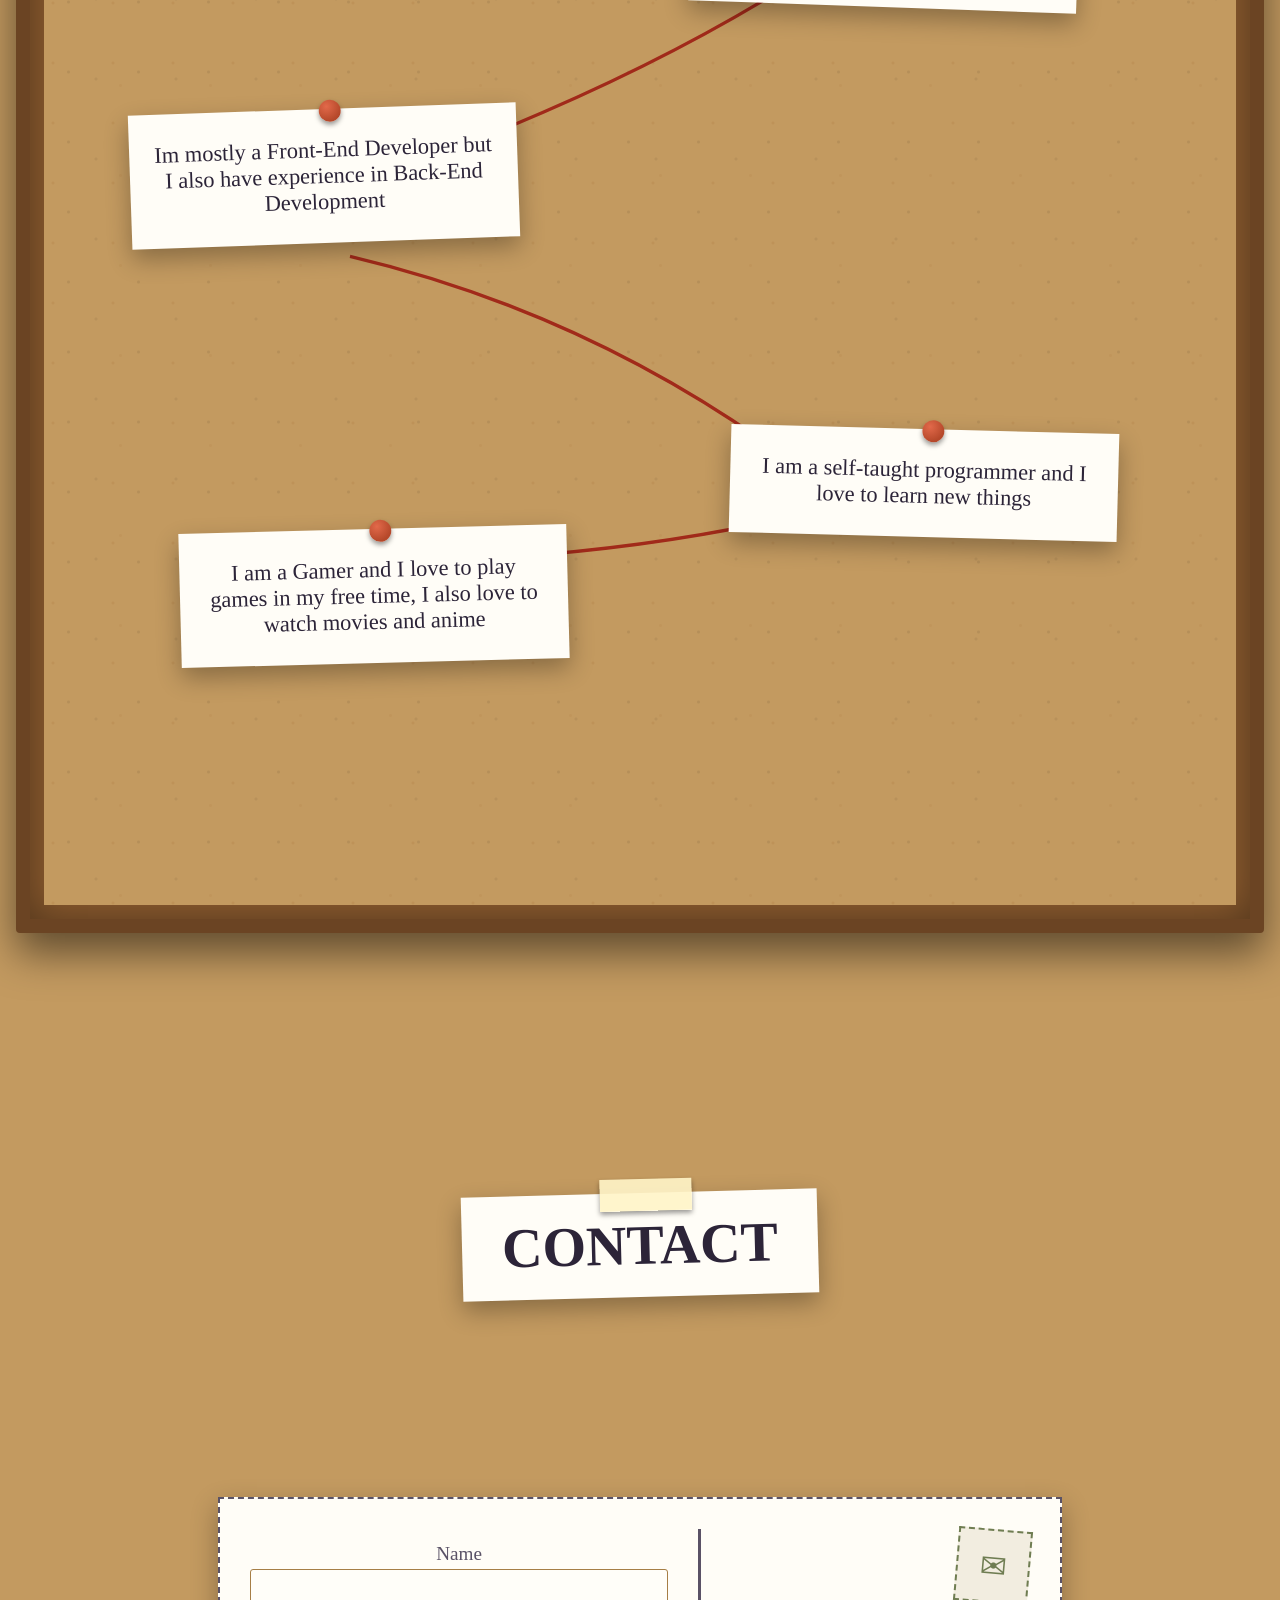
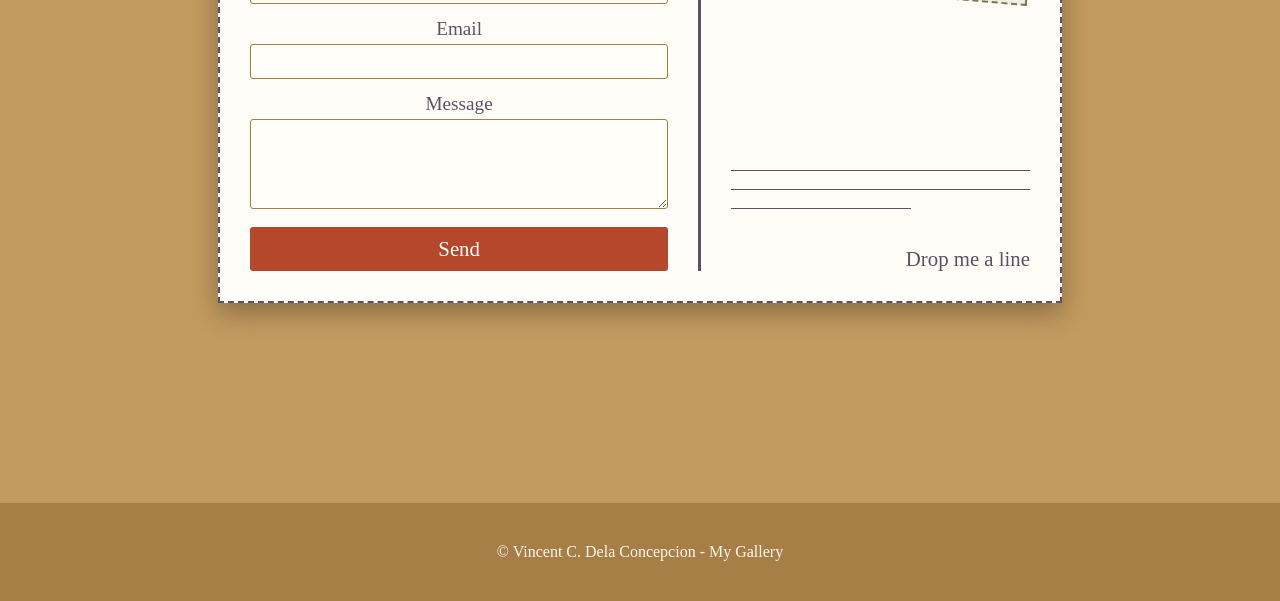
==== commit 67aadb25: "Add files via upload" ====
--- a/home.html
+++ b/home.html
@@ -123,7 +123,7 @@
                 </div>
             </div>
 
-            <div class="polaroid" id="picture8">
+            <div class="polaroid" id="picture9">
                 <img src="twentyonepilot.jpg">    
                 <div class="content">
                     <h3>Twenty One Pilots</h3>
@@ -132,8 +132,14 @@
                 </div>
             </div>
 
-            <div class="polaroid" id="picture8">
-                <img src="giggleshitter.jpg">    
+           
+            
+        </div>
+
+         <div class="picture-container">
+
+            <div class="polaroid" id="picture10">
+                <img src="dog.jpg">    
                 <div class="content">
                     <h3>Yuki the Dog</h3>
                     <p>My precious puppy  </p> 
@@ -141,7 +147,7 @@
                 </div>
             </div>
 
-            <div class="polaroid" id="picture8">
+            <div class="polaroid" id="picture11">
                 <img src="groupgrad.jpeg">    
                 <div class="content">
                     <h3>Section Grad Picture</h3>
@@ -149,9 +155,12 @@
                         
                 </div>
             </div>
+
+
+           
             
         </div>
-
+         
 
     <section class="detectiveboard">
         <div class="aboutme" id="aboutme">
--- a/style.css
+++ b/style.css
@@ -189,6 +189,9 @@
 #picture6{ --tilt: -2.5deg; }
 #picture7{ --tilt: -3.3deg; }
 #picture8{ --tilt: -2.5deg; }
+#picture9{ --tilt: 2.5deg; }
+#picture10{ --tilt: -1.5deg; }
+#picture11{ --tilt: 3.5deg; }
 
 .content h3{
     text-align: center;
